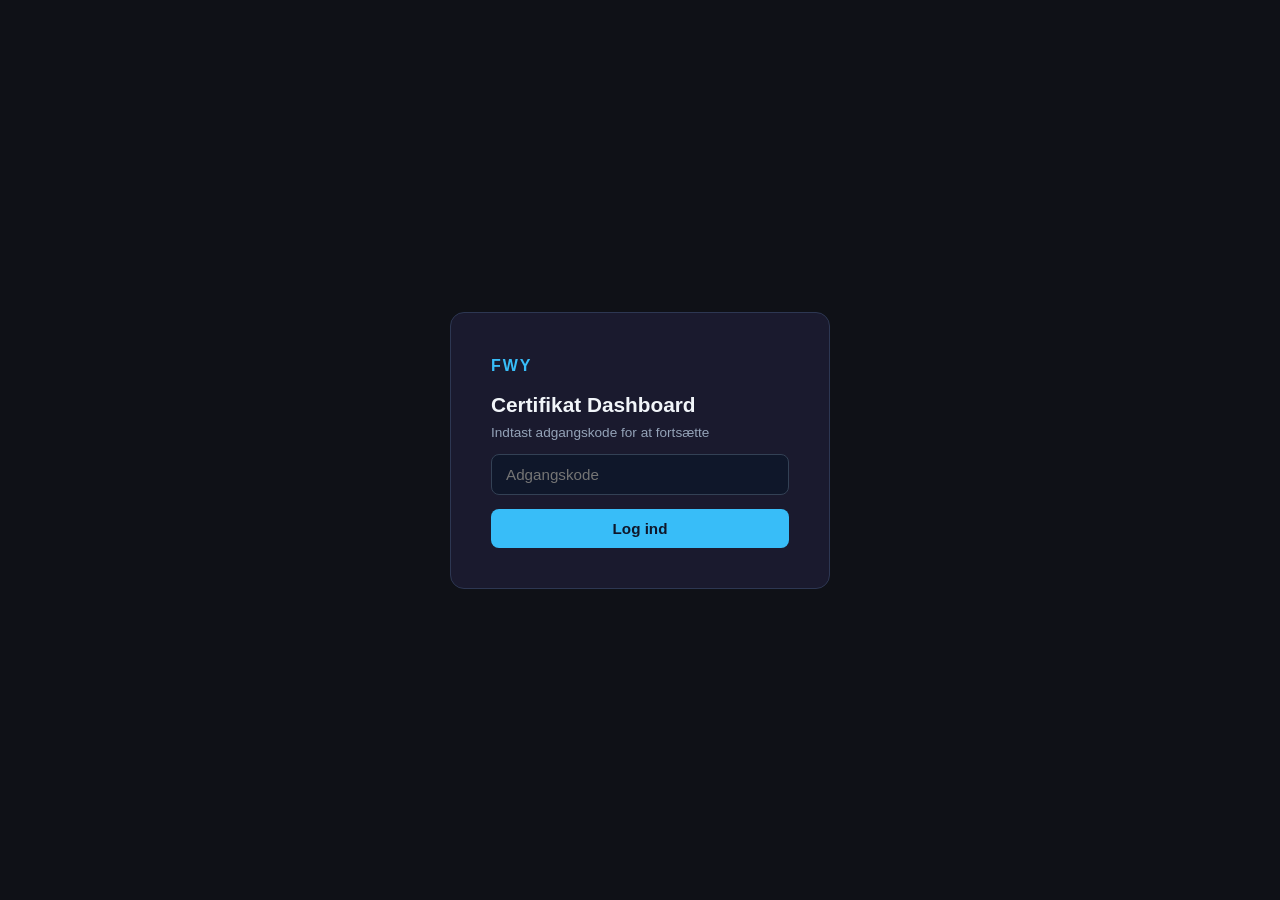
==== dashboard/index.html @ 8f35c3e1 "Merge pull request #5 from MCT-FWY/feat/msc-kopier-certnr feat: kopiér MSC-certifikatnummer ved klik" ====
<!DOCTYPE html>
<html lang="da">
<head>
  <meta charset="UTF-8">
  <meta name="viewport" content="width=device-width, initial-scale=1.0">
  <title>Food with You Certifikat Dashboard</title>
  <style>
    *, *::before, *::after { box-sizing: border-box; margin: 0; padding: 0; }

    body {
      font-family: -apple-system, BlinkMacSystemFont, "Segoe UI", Roboto, sans-serif;
      background: #f0f2f5;
      color: #1a1a2e;
    }

    /* ── Login overlay ── */
    #login-overlay {
      position: fixed; inset: 0; background: #0f1117;
      display: flex; align-items: center; justify-content: center; z-index: 999;
    }
    #login-box {
      background: #1a1a2e; border: 1px solid #2d3752; border-radius: 14px;
      padding: 44px 40px 40px; width: 100%; max-width: 380px;
      display: flex; flex-direction: column; gap: 14px;
    }
    .login-logo {
      font-size: 1rem; font-weight: 800; letter-spacing: .12em;
      color: #38bdf8; text-transform: uppercase; margin-bottom: 4px;
    }
    #login-box h2 { font-size: 1.3rem; font-weight: 700; color: #f1f5f9; }
    #login-box p.subtitle { font-size: 0.85rem; color: #94a3b8; margin-top: -6px; }
    #pw-input {
      padding: 11px 14px; border-radius: 8px; border: 1px solid #334155;
      background: #0f172a; color: #f1f5f9; font-size: 0.95rem;
      outline: none; transition: border-color .15s;
    }
    #pw-input:focus { border-color: #38bdf8; }
    #pw-btn {
      padding: 11px 0; border-radius: 8px; border: none;
      background: #38bdf8; color: #0f172a; font-size: 0.95rem;
      font-weight: 700; cursor: pointer; transition: background .15s;
    }
    #pw-btn:hover { background: #7dd3fc; }
    #pw-error {
      display: none; font-size: 0.82rem; color: #f87171;
      background: #450a0a; border: 1px solid #7f1d1d;
      padding: 8px 12px; border-radius: 7px;
    }

    /* ── App wrapper ── */
    #app { display: none; }

    /* ── Header ── */
    header {
      background: #1a1a2e; color: #fff; padding: 18px 32px;
      display: flex; align-items: center; justify-content: space-between;
      gap: 16px; flex-wrap: wrap;
    }
    header h1 { font-size: 1.25rem; font-weight: 700; letter-spacing: -.01em; }
    #last-checked { font-size: 0.82rem; opacity: .65; white-space: nowrap; }
    .header-actions { display: flex; align-items: center; gap: 10px; flex-wrap: wrap; }

    .btn-header {
      border: none; border-radius: 7px; padding: 8px 14px;
      font-size: 0.82rem; font-weight: 700; cursor: pointer;
      white-space: nowrap; transition: background .15s, opacity .15s;
    }
    .btn-add  { background: #22c55e; color: #fff; }
    .btn-add:hover { background: #16a34a; }
    .btn-run  { background: #6366f1; color: #fff; }
    .btn-run:hover { background: #4f46e5; }
    .btn-log  { background: #64748b; color: #fff; }
    .btn-log:hover { background: #475569; }
    .btn-header:disabled { opacity: .5; cursor: default; }

    /* ── Tjek log ── */
    .log-table { width: 100%; border-collapse: collapse; font-size: 0.85rem; }
    .log-table th {
      padding: 8px 12px; text-align: left; background: #f8fafc;
      font-size: 0.72rem; font-weight: 700; text-transform: uppercase;
      letter-spacing: .06em; color: #64748b; border-bottom: 2px solid #e2e8f0;
    }
    .log-table td { padding: 9px 12px; border-bottom: 1px solid #f1f5f9; }
    .log-table tr:last-child td { border-bottom: none; }
    .log-ok   { color: #15803d; font-weight: 600; }
    .log-fail { color: #b91c1c; font-weight: 600; }
    .log-run  { color: #b45309; font-weight: 600; }
    .log-dim  { color: #94a3b8; }

    /* ── Summary strip ── */
    .summary {
      background: #fff; border-bottom: 1px solid #e2e8f0;
      padding: 0 32px; display: flex; gap: 0;
    }
    .summary-item {
      display: flex; align-items: center; gap: 9px;
      padding: 14px 24px 14px 0; font-size: 0.88rem; color: #475569;
      border-right: 1px solid #e2e8f0; margin-right: 24px;
    }
    .summary-item:last-child { border-right: none; }
    .summary-count { font-size: 1.35rem; font-weight: 700; line-height: 1; }
    .c-green  { color: #16a34a; }
    .c-orange { color: #d97706; }
    .c-red    { color: #dc2626; }
    .c-gray   { color: #94a3b8; }

    /* ── Main content ── */
    main { padding: 28px 32px 48px; }

    /* ── Sections ── */
    .section { margin-bottom: 36px; }
    .section-header { display: flex; align-items: center; gap: 10px; margin-bottom: 14px; }
    .section-title {
      font-size: 0.72rem; font-weight: 800; letter-spacing: .1em;
      text-transform: uppercase; color: #64748b;
    }
    .section-badge {
      font-size: 0.72rem; background: #e2e8f0; color: #475569;
      padding: 2px 8px; border-radius: 100px; font-weight: 600;
    }

    /* ── Cards ── */
    .cards {
      display: grid;
      grid-template-columns: repeat(auto-fill, minmax(290px, 1fr));
      gap: 12px;
    }
    .card {
      background: #fff; border-radius: 10px; padding: 16px 18px;
      border-left: 4px solid #cbd5e1;
      box-shadow: 0 1px 3px rgba(0,0,0,.05);
      transition: box-shadow .15s, transform .15s;
      cursor: pointer; position: relative;
    }
    .card:hover {
      box-shadow: 0 4px 16px rgba(0,0,0,.1);
      transform: translateY(-1px);
    }
    .card:hover::after {
      content: "Åbn certifikat \2197";
      position: absolute; bottom: 10px; right: 12px;
      font-size: 0.68rem; color: #94a3b8;
      font-weight: 600; letter-spacing: .02em; pointer-events: none;
    }
    .card.gyldig         { border-left-color: #22c55e; }
    .card.udloeber_snart { border-left-color: #f59e0b; }
    .card.udloebet {
      border-left-color: #dc2626;
      border-top: 1px solid #fca5a5;
      border-right: 1px solid #fca5a5;
      border-bottom: 1px solid #fca5a5;
      background: #fff5f5;
      box-shadow: 0 0 0 1px #fca5a5, 0 2px 8px rgba(220,38,38,.12);
    }
    .card.udloebet:hover {
      box-shadow: 0 0 0 1px #ef4444, 0 6px 20px rgba(220,38,38,.2);
    }
    .card.ukendt         { border-left-color: #cbd5e1; }

    /* Delete button */
    .card-delete {
      position: absolute; top: 8px; right: 8px;
      width: 22px; height: 22px; border-radius: 50%;
      border: none; background: transparent; color: #cbd5e1;
      font-size: 1rem; line-height: 1; cursor: pointer;
      display: flex; align-items: center; justify-content: center;
      opacity: 0; transition: opacity .15s, background .15s, color .15s;
      z-index: 2;
    }
    .card:hover .card-delete { opacity: 1; }
    .card-delete:hover { background: #fee2e2; color: #dc2626; }

    .card-top {
      display: flex; justify-content: space-between;
      align-items: flex-start; gap: 8px; margin-bottom: 10px;
      padding-right: 20px;
    }
    .card-name { font-weight: 600; font-size: 0.93rem; line-height: 1.3; }

    .badge {
      flex-shrink: 0; font-size: 0.68rem; font-weight: 700;
      padding: 3px 9px; border-radius: 100px;
      letter-spacing: .02em; text-transform: uppercase; white-space: nowrap;
    }
    .badge-gyldig         { background: #dcfce7; color: #15803d; }
    .badge-udloeber_snart { background: #fef3c7; color: #b45309; }
    .badge-udloebet       { background: #fee2e2; color: #b91c1c; }
    .badge-ukendt         { background: #f1f5f9; color: #64748b; }

    .card-meta { display: flex; flex-direction: column; gap: 5px; font-size: 0.8rem; color: #64748b; }
    .card-meta-row { display: flex; align-items: center; gap: 6px; }
    .cert-id {
      font-family: ui-monospace, "Cascadia Code", Consolas, monospace;
      font-size: 0.76rem; background: #f1f5f9; color: #334155;
      padding: 1px 7px; border-radius: 4px;
    }
    .days-chip { font-size: 0.72rem; font-weight: 600; padding: 2px 7px; border-radius: 4px; }
    .days-ok     { background: #f0fdf4; color: #15803d; }
    .days-warn   { background: #fffbeb; color: #b45309; }
    .days-danger { background: #fef2f2; color: #b91c1c; }
    .days-gray   { background: #f1f5f9; color: #64748b; }

    /* ── Advarselskort ── */
    .warnings-section {
      margin: 20px 32px 0;
      background: #fffbeb; border: 1px solid #fde68a;
      border-radius: 10px; padding: 16px 20px;
    }
    .warnings-section:empty { display: none; }
    .warnings-header {
      display: flex; align-items: center; gap: 8px;
      font-size: 0.78rem; font-weight: 800; letter-spacing: .08em;
      text-transform: uppercase; color: #92400e; margin-bottom: 12px;
    }
    .warning-card {
      display: flex; align-items: flex-start; gap: 10px;
      background: #fff; border: 1px solid #fcd34d; border-left: 4px solid #f59e0b;
      border-radius: 7px; padding: 10px 14px; margin-bottom: 8px; font-size: 0.82rem;
    }
    .warning-card:last-child { margin-bottom: 0; }
    .warning-icon { font-size: 1rem; flex-shrink: 0; line-height: 1.4; }
    .warning-body { flex: 1; line-height: 1.5; }
    .warning-type {
      font-size: 0.68rem; font-weight: 700; letter-spacing: .06em;
      text-transform: uppercase; color: #b45309;
      background: #fef3c7; padding: 1px 7px; border-radius: 100px;
      margin-right: 7px;
    }
    .warning-cert { font-family: ui-monospace, Consolas, monospace; font-size: 0.76rem; color: #334155; }
    .c-amber { color: #d97706; }

    .card-info-icon {
      display: inline-flex; align-items: center; justify-content: center;
      width: 15px; height: 15px; border-radius: 50%;
      background: #e0f2fe; color: #0369a1;
      font-size: 0.6rem; font-weight: 800; font-style: normal;
      cursor: default; flex-shrink: 0; margin-left: 4px;
      position: relative;
    }
    .card-info-icon::after {
      content: attr(data-tip);
      position: absolute; bottom: calc(100% + 6px); left: 50%;
      transform: translateX(-50%);
      background: #1e293b; color: #f1f5f9;
      font-size: 0.7rem; font-weight: 400;
      padding: 5px 9px; border-radius: 6px;
      white-space: nowrap; pointer-events: none;
      opacity: 0; transition: opacity .15s;
      z-index: 10;
    }
    .card-info-icon:hover::after { opacity: 1; }

    .card-error {
      margin-top: 9px; font-size: 0.74rem; color: #b91c1c;
      background: #fff5f5; border: 1px solid #fecaca;
      padding: 6px 9px; border-radius: 5px; line-height: 1.4;
    }

    /* ── Besked nederst (fx "certifikatnummer kopieret") ── */
    #toast {
      position: fixed; left: 50%; bottom: 24px; transform: translateX(-50%) translateY(20px);
      background: #1e293b; color: #f1f5f9; font-size: 0.85rem;
      padding: 10px 18px; border-radius: 8px; box-shadow: 0 6px 20px rgba(0,0,0,.2);
      opacity: 0; pointer-events: none; transition: opacity .2s, transform .2s;
      z-index: 1000; max-width: calc(100% - 32px);
    }
    #toast.show { opacity: 1; transform: translateX(-50%) translateY(0); }

    /* ── Empty state ── */
    #no-data { text-align: center; padding: 80px 20px; color: #94a3b8; }
    #no-data h2 { font-size: 1.05rem; margin-bottom: 12px; color: #64748b; }
    #no-data code {
      font-size: 0.85rem; background: #f1f5f9;
      padding: 5px 12px; border-radius: 5px; display: inline-block; margin-top: 6px;
    }
    #no-data p { font-size: 0.88rem; margin-top: 8px; }

    /* ── Add supplier modal ── */
    .modal-overlay {
      position: fixed; inset: 0; background: rgba(0,0,0,.45);
      display: flex; align-items: center; justify-content: center;
      z-index: 200; backdrop-filter: blur(3px);
    }
    .modal {
      background: #fff; border-radius: 14px; padding: 32px 32px 28px;
      width: 100%; max-width: 480px;
      box-shadow: 0 24px 64px rgba(0,0,0,.2);
      max-height: 90vh; overflow-y: auto;
    }
    .modal h2 { font-size: 1.1rem; font-weight: 700; margin-bottom: 22px; }

    .form-group { margin-bottom: 14px; }
    .form-group label {
      display: block; font-size: 0.78rem; font-weight: 600;
      color: #475569; margin-bottom: 5px;
    }
    .field-note { font-weight: 400; color: #94a3b8; }
    .form-group input, .form-group select {
      width: 100%; padding: 9px 12px; border: 1px solid #cbd5e1;
      border-radius: 7px; font-size: 0.9rem; outline: none;
      font-family: inherit; transition: border-color .15s;
      background: #fff; color: #1a1a2e;
    }
    .form-group input:focus, .form-group select:focus { border-color: #38bdf8; }
    .field-hint { font-size: 0.72rem; color: #94a3b8; margin-top: 5px; line-height: 1.4; }

    .form-row { display: flex; gap: 12px; }
    .form-row .form-group { flex: 1; }

    .form-divider { border: none; border-top: 1px solid #e2e8f0; margin: 18px 0; }

    .token-ok {
      display: flex; align-items: center; gap: 10px;
      font-size: 0.82rem; color: #15803d; font-weight: 600;
      background: #f0fdf4; border: 1px solid #bbf7d0;
      border-radius: 7px; padding: 8px 12px; margin-bottom: 14px;
    }
    .token-ok button {
      margin-left: auto; font-size: 0.75rem; color: #64748b;
      background: none; border: none; cursor: pointer; text-decoration: underline;
    }

    .modal-status {
      border-radius: 7px; padding: 9px 12px;
      font-size: 0.82rem; line-height: 1.4; margin-top: 14px;
    }
    .modal-status.ok  { background: #f0fdf4; color: #15803d; border: 1px solid #bbf7d0; }
    .modal-status.err { background: #fff5f5; color: #b91c1c; border: 1px solid #fecaca; }

    .modal-actions { display: flex; gap: 10px; margin-top: 20px; }
    .btn-modal-cancel {
      flex: 1; padding: 10px; border: 1px solid #cbd5e1; border-radius: 7px;
      background: #fff; cursor: pointer; font-size: 0.9rem; font-family: inherit;
    }
    .btn-modal-cancel:hover { background: #f8fafc; }
    .btn-modal-save {
      flex: 2; padding: 10px; border: none; border-radius: 7px;
      background: #1a1a2e; color: #fff; cursor: pointer;
      font-size: 0.9rem; font-weight: 700; font-family: inherit;
      transition: background .15s, opacity .15s;
    }
    .btn-modal-save:hover { background: #2d3752; }
    .btn-modal-save:disabled { opacity: .5; cursor: default; }

    /* ── Responsive ── */
    @media (max-width: 640px) {
      header, main { padding-left: 16px; padding-right: 16px; }
      .summary { padding-left: 16px; flex-wrap: wrap; }
      .summary-item { padding-right: 16px; margin-right: 16px; }
      #login-box { padding: 32px 24px 28px; }
      .modal { padding: 24px 20px 20px; }
      .form-row { flex-direction: column; gap: 0; }
    }
  </style>
</head>
<body>

<!-- ── Login overlay ── -->
<div id="login-overlay">
  <div id="login-box">
    <div class="login-logo">FWY</div>
    <h2>Certifikat Dashboard</h2>
    <p class="subtitle">Indtast adgangskode for at fortsætte</p>
    <input type="password" id="pw-input" placeholder="Adgangskode" autocomplete="current-password">
    <button id="pw-btn">Log ind</button>
    <p id="pw-error">Forkert adgangskode – prøv igen</p>
  </div>
</div>

<!-- ── Tilføj leverandør modal ── -->
<div id="add-modal" class="modal-overlay" style="display:none">
  <div class="modal">
    <h2>Tilføj leverandør</h2>

    <div class="form-group">
      <label>Leverandørnavn</label>
      <input type="text" id="f-name" placeholder="f.eks. Ny Leverandør A/S" autocomplete="off">
    </div>

    <div class="form-row">
      <div class="form-group">
        <label>Certifikattype</label>
        <select id="f-type">
          <option value="msc">MSC</option>
          <option value="asc">ASC</option>
          <option value="eco">ØKO</option>
        </select>
      </div>
      <div class="form-group" style="flex:2">
        <label>Certifikatnummer</label>
        <input type="text" id="f-certid" placeholder="MSC-C-XXXXX" autocomplete="off">
      </div>
    </div>

    <div id="eco-fields" style="display:none">
      <div class="form-row">
        <div class="form-group">
          <label>Land <span class="field-note">ISO-kode</span></label>
          <input type="text" id="f-country" placeholder="DK" maxlength="4" autocomplete="off">
        </div>
        <div class="form-group" style="flex:3">
          <label>Søgeterm i TRACES <span class="field-note">auto-udfyldes</span></label>
          <input type="text" id="f-search" placeholder="Firmanavn som det fremgår i TRACES" autocomplete="off">
        </div>
      </div>
    </div>

    <hr class="form-divider">

    <div id="gh-token-ok" class="token-ok" style="display:none">
      <span>&#10003;&nbsp;GitHub-token gemt</span>
      <button type="button" id="gh-token-change">Skift token</button>
    </div>
    <div id="gh-token-input-wrap" class="form-group">
      <label>GitHub-token <span class="field-note">kræves for at gemme</span></label>
      <input type="password" id="f-token" placeholder="github_pat_..." autocomplete="off">
      <p class="field-hint">
        Fine-grained PAT med <strong>Contents: Read &amp; write</strong> adgang til
        <em>certifikat-tjek</em>-repoet. Gemmes i sessionStorage.
      </p>
    </div>

    <div id="modal-status" class="modal-status" style="display:none"></div>

    <div class="modal-actions">
      <button type="button" class="btn-modal-cancel" id="modal-cancel">Annuller</button>
      <button type="button" class="btn-modal-save"   id="modal-save">Gem leverandør</button>
    </div>
  </div>
</div>

<!-- ── Tjek log modal ── -->
<div id="log-modal" class="modal-overlay" style="display:none">
  <div class="modal" style="max-width:580px">
    <h2>Tjek log</h2>
    <div id="log-content" style="margin-top:16px">Indlæser&hellip;</div>
    <div class="modal-actions">
      <button type="button" class="btn-modal-cancel" id="log-close">Luk</button>
    </div>
  </div>
</div>

<!-- ── Dashboard ── -->
<div id="app">

  <header>
    <h1>Food with You Certifikat Dashboard</h1>
    <div class="header-actions">
      <span id="last-checked">Indlæser&hellip;</span>
      <button class="btn-header btn-log" id="log-btn">&#128203; Tjek log</button>
      <button class="btn-header btn-run" id="run-btn">&#9654; Tjek alle nu</button>
      <button class="btn-header btn-add" id="add-btn">&#x2795; Tilf&oslash;j leverand&oslash;r</button>
    </div>
  </header>

  <div class="summary" id="summary" style="display:none">
    <div class="summary-item">
      <span class="summary-count c-green"  id="s-gyldig">0</span><span>Gyldige</span>
    </div>
    <div class="summary-item">
      <span class="summary-count c-orange" id="s-snart">0</span><span>Udl&oslash;ber snart</span>
    </div>
    <div class="summary-item">
      <span class="summary-count c-red"    id="s-udloebet">0</span><span>Udl&oslash;bet</span>
    </div>
    <div class="summary-item">
      <span class="summary-count c-gray"   id="s-ukendt">0</span><span>Ukendt</span>
    </div>
    <div class="summary-item" id="s-warnings-item" style="display:none">
      <span class="summary-count c-amber"  id="s-advarsler">0</span><span>Advarsler</span>
    </div>
  </div>

  <div class="warnings-section" id="warnings-section"></div>
  <div id="toast" role="status" aria-live="polite"></div>

  <main id="main">
    <div id="no-data">
      <h2>Ingen data endnu</h2>
      <p>K&oslash;r certifikat-scriptet for at hente status:</p>
      <code>python check_certificates.py</code>
      <p style="margin-top:16px">Åbn derefter dashboardet via:</p>
      <code>python serve.py</code>
    </div>
  </main>

</div>

<script>
/* ═══════════════════════════════════════════
   LOGIN
═══════════════════════════════════════════ */
const _PW = "FWY-Certifikat/dash#26";

function tryLogin() {
  if (document.getElementById("pw-input").value === _PW) {
    sessionStorage.setItem("cert_auth", "1");
    showApp();
  } else {
    document.getElementById("pw-error").style.display = "block";
    document.getElementById("pw-input").value = "";
    document.getElementById("pw-input").focus();
  }
}
function showApp() {
  document.getElementById("login-overlay").style.display = "none";
  document.getElementById("app").style.display = "block";
  load();
}
document.getElementById("pw-btn").addEventListener("click", tryLogin);
document.getElementById("pw-input").addEventListener("keydown", e => {
  if (e.key === "Enter") tryLogin();
  document.getElementById("pw-error").style.display = "none";
});
if (sessionStorage.getItem("cert_auth") === "1") showApp();

/* ═══════════════════════════════════════════
   GITHUB API HELPERS
═══════════════════════════════════════════ */
const GH_OWNER  = "MCT-FWY";
const GH_REPO   = "certifikat-tjek";
const GH_BRANCH = "main";
const GH_API    = `https://api.github.com/repos/${GH_OWNER}/${GH_REPO}/contents/suppliers.json`;


function ghHeaders(token) {
  return {
    "Authorization": `Bearer ${token}`,
    "Accept": "application/vnd.github.v3+json",
    "Content-Type": "application/json",
  };
}

function toB64(str) {
  const bytes = new TextEncoder().encode(str);
  let bin = "";
  bytes.forEach(b => bin += String.fromCharCode(b));
  return btoa(bin);
}
function fromB64(b64) {
  const bin = atob(b64.replace(/\n/g, ""));
  const bytes = new Uint8Array(bin.length);
  for (let i = 0; i < bin.length; i++) bytes[i] = bin.charCodeAt(i);
  return new TextDecoder().decode(bytes);
}

async function ghGetSuppliers(token) {
  const r = await fetch(GH_API, { headers: ghHeaders(token) });
  if (r.status === 401) throw new Error("Ugyldigt GitHub-token – tjek rettigheder.");
  if (!r.ok) throw new Error(`GitHub API fejl: ${r.status}`);
  const data = await r.json();
  return { suppliers: JSON.parse(fromB64(data.content)), sha: data.sha };
}

async function ghPutSuppliers(token, suppliers, sha, message) {
  const r = await fetch(GH_API, {
    method: "PUT",
    headers: ghHeaders(token),
    body: JSON.stringify({
      message,
      content: toB64(JSON.stringify(suppliers, null, 2)),
      sha,
      branch: GH_BRANCH,
    }),
  });
  if (r.status === 401) throw new Error("Ugyldigt GitHub-token – tjek rettigheder.");
  if (!r.ok) throw new Error(`Kunne ikke gemme: ${r.status}`);
}

/* ═══════════════════════════════════════════
   DASHBOARD RENDERING
═══════════════════════════════════════════ */
const TYPE_LABEL = { eco: "Øko", msc: "MSC", asc: "ASC" };
const STATUS_LABEL = {
  gyldig: "Gyldig", udloeber_snart: "Udløber snart",
  udloebet: "Udløbet", ukendt: "Ukendt",
};
let allResults = [];

function certUrl(r) {
  if (r.type === "msc")
    return `https://cert.msc.org/supplierdirectory/Default.aspx?certno=${encodeURIComponent(r.certificate_id)}`;
  if (r.type === "asc")
    return `https://asc-aqua.org/find-a-supplier/${encodeURIComponent(r.certificate_id)}/`;
  // eco – TRACES NT søgning på certifikatreference (eller certifikat-ID som fallback)
  const ref = r.traces_reference || r.certificate_id;
  return `https://webgate.ec.europa.eu/tracesnt/directory/publication/organic-operator/index#!?query=${encodeURIComponent(ref)}&sort=-issuedOn&states=ISSUED`;
}

function safeClass(s) {
  return (s || "ukendt")
    .replace(/ø/g, "oe").replace(/Ø/g, "OE")
    .replace(/æ/g, "ae").replace(/Æ/g, "AE")
    .replace(/å/g, "aa").replace(/Å/g, "AA")
    .replace(/\s/g, "_");
}

function formatDate(iso) {
  if (!iso) return null;
  try { return new Date(iso).toLocaleDateString("da-DK", { day:"2-digit", month:"short", year:"numeric" }); }
  catch { return iso; }
}

function daysChip(r) {
  const d = r.days_until_expiry;
  if (d === null || d === undefined) return "";
  if (d < 0)   return `<span class="days-chip days-danger">Udløbet for ${Math.abs(d)} dage siden</span>`;
  if (d === 0) return `<span class="days-chip days-danger">Udløber i dag!</span>`;
  if (d <= 30) return `<span class="days-chip days-warn">Udløber om ${d} dage</span>`;
  return `<span class="days-chip days-ok">Udløber om ${d} dage</span>`;
}

function buildCard(r) {
  const sc         = safeClass(r.status);
  const badgeLabel = STATUS_LABEL[sc] || r.status;
  const dateStr    = formatDate(r.valid_until);
  const errorHtml  = r.error ? `<div class="card-error">&#9888; ${r.error}</div>` : "";
  const dbName     = r.traces_operator || r.asc_cert_holder || r.msc_cert_holder;
  const chipHtml   = daysChip(r);

  const operatorRow = dbName && dbName !== r.name
    ? `<div class="card-meta-row" style="color:#64748b;font-size:0.78rem">
         <span style="font-weight:600;color:#94a3b8;text-transform:uppercase;letter-spacing:.04em;font-size:0.68rem">Certifikatholder&nbsp;</span>${dbName}
       </div>` : "";

  const refRow = r.traces_reference
    ? `<div class="card-meta-row"><span class="cert-id" style="font-size:0.7rem">${r.traces_reference}</span></div>`
    : "";

  const notCheckedRow = r._new
    ? `<div class="card-meta-row" style="font-size:0.74rem;color:#94a3b8;font-style:italic">Tjekkes ved næste daglige kørsel</div>`
    : "";

  const staleRow = r.stale_since
    ? `<div class="card-meta-row" style="font-size:0.74rem;color:#b45309;font-style:italic">Udløbsdato fra tidligere tjek (${formatDate(r.stale_since)})</div>`
    : "";

  return `
    <div class="card ${sc}"
         ${r.type === "msc" ? `title="Åbner MSC's søgeside – certifikatnummeret kopieres, så du kan indsætte det (Ctrl+V)"` : ""}
         data-url="${certUrl(r)}"
         data-name="${r.name.replace(/"/g,"&quot;")}"
         data-type="${r.type}"
         data-cert="${r.certificate_id}">
      <button class="card-delete" title="Fjern leverandør">&#215;</button>
      <div class="card-top">
        <div class="card-name">${r.name}</div>
        <span class="badge badge-${sc}">${badgeLabel}</span>
      </div>
      <div class="card-meta">
        <div class="card-meta-row">
          <span style="font-weight:600;color:#334155">${TYPE_LABEL[r.type] || r.type.toUpperCase()}</span>
          <span class="cert-id">${r.certificate_id}</span>
        </div>
        ${operatorRow}${refRow}
        ${dateStr ? `<div class="card-meta-row">Udløber: <strong>${dateStr}</strong></div>` : ""}
        ${chipHtml ? `<div class="card-meta-row">${chipHtml}</div>` : ""}
        ${staleRow}${notCheckedRow}
      </div>
      ${errorHtml}
    </div>`;
}

function buildSection(title, results) {
  if (!results.length) return "";
  return `
    <div class="section">
      <div class="section-header">
        <span class="section-title">${title}</span>
        <span class="section-badge">${results.length}</span>
      </div>
      <div class="cards">${results.map(buildCard).join("")}</div>
    </div>`;
}

function renderWarnings(warnings) {
  const el = document.getElementById("warnings-section");
  if (!warnings.length) { el.innerHTML = ""; return; }

  const TYPE_LABEL_W = { duplicate: "Duplikat", format: "Format", data: "Datakilde" };
  const cards = warnings.map(w => {
    const icon  = w.warning_type === "duplicate" ? "⚠️" : "🔴";
    const label = TYPE_LABEL_W[w.warning_type] || w.warning_type;
    const cert  = w.certificate_id
      ? `<span class="warning-cert">${w.certificate_id}</span> &mdash; ` : "";
    return `<div class="warning-card">
      <span class="warning-icon">${icon}</span>
      <div class="warning-body">
        <span class="warning-type">${label}</span>${cert}${w.message}
      </div>
    </div>`;
  }).join("");

  const onlySuppliers = warnings.every(w => w.warning_type !== "data");
  el.innerHTML = `
    <div class="warnings-header">&#9888;&#65039; Advarsler${onlySuppliers ? " i suppliers.json" : ""} (${warnings.length})</div>
    ${cards}`;
}

function renderDashboard() {
  const priority = { udloebet: 0, udloeber_snart: 1, gyldig: 2, ukendt: 3 };
  const sorted = [...allResults].sort((a, b) =>
    (priority[safeClass(a.status)] ?? 9) - (priority[safeClass(b.status)] ?? 9)
  );
  const groups = { eco: [], msc: [], asc: [] };
  for (const r of sorted) (groups[r.type] ??= []).push(r);

  document.getElementById("main").innerHTML =
    buildSection("Øko-certifikater", groups.eco)
    + buildSection("MSC-certifikater", groups.msc)
    + buildSection("ASC-certifikater", groups.asc);

  attachCardClicks();
}

let toastTimer;
function showToast(msg) {
  const el = document.getElementById("toast");
  el.textContent = msg;
  el.classList.add("show");
  clearTimeout(toastTimer);
  toastTimer = setTimeout(() => el.classList.remove("show"), 4000);
}

// MSC kan ikke deep-linkes (cert.msc.org kræver en session), så vi kopierer
// certifikatnummeret til udklipsholderen, inden søgesiden åbnes.
function copyText(text) {
  if (navigator.clipboard && window.isSecureContext)
    return navigator.clipboard.writeText(text);
  const ta = document.createElement("textarea");
  ta.value = text; ta.style.position = "fixed"; ta.style.opacity = "0";
  document.body.appendChild(ta); ta.select();
  const ok = document.execCommand("copy");
  ta.remove();
  return ok ? Promise.resolve() : Promise.reject(new Error("copy failed"));
}

function attachCardClicks() {
  document.querySelectorAll(".card[data-url]").forEach(card => {
    card.addEventListener("click", e => {
      if (e.target.closest(".card-delete")) return;
      if (card.dataset.type === "msc") {
        const certId = card.dataset.cert;
        copyText(certId).then(
          () => showToast(`${certId} kopieret – indsæt i MSC's søgefelt (Ctrl+V)`),
          () => showToast(`Søg efter ${certId} på MSC's side`)
        );
      }
      window.open(card.dataset.url, "_blank", "noopener,noreferrer");
    });
  });
  document.querySelectorAll(".card-delete").forEach(btn => {
    btn.addEventListener("click", e => {
      e.stopPropagation();
      const card = btn.closest(".card");
      confirmDelete(card.dataset.name, card.dataset.type, card.dataset.cert);
    });
  });
}

async function load() {
  const urls = [
    "../results/latest.json",
    "https://raw.githubusercontent.com/MCT-FWY/certifikat-tjek/main/results/latest.json",
  ];
  try {
    let data = null;
    for (const url of urls) {
      try {
        const resp = await fetch(url + "?_=" + Date.now());
        if (resp.ok) { data = await resp.json(); break; }
      } catch { /* prøv næste URL */ }
    }
    if (!data) throw new Error("Ingen URL virkede");


    document.getElementById("last-checked").textContent =
      "Sidst tjekket: " + new Date(data.checked_at).toLocaleString("da-DK");

    const s = data.summary || {};
    document.getElementById("summary").style.display = "flex";
    document.getElementById("s-gyldig").textContent   = s.gyldig         || 0;
    document.getElementById("s-snart").textContent    = s.udloeber_snart || 0;
    document.getElementById("s-udloebet").textContent = s.udloebet       || 0;
    document.getElementById("s-ukendt").textContent   = s.ukendt         || 0;

    const warnings = data.warnings || [];
    const wItem = document.getElementById("s-warnings-item");
    if (warnings.length) {
      document.getElementById("s-advarsler").textContent = warnings.length;
      wItem.style.display = "";
    } else {
      wItem.style.display = "none";
    }
    renderWarnings(warnings);

    allResults = data.results || [];
    renderDashboard();
  } catch (err) {
    document.getElementById("no-data").innerHTML =
      `<h2>Ingen data endnu</h2>
       <p style="color:#dc2626;font-size:0.85rem;margin-top:12px">Fejl: ${err.message}</p>
       <p style="font-size:0.82rem;margin-top:8px;color:#64748b">Åbn browserens konsol (F12) for detaljer.</p>`;
    console.error("load() fejl:", err);
  }
}

setInterval(load, 60 * 60 * 1000);

/* ═══════════════════════════════════════════
   ADD SUPPLIER MODAL
═══════════════════════════════════════════ */
function openAddModal() {
  document.getElementById("f-name").value    = "";
  document.getElementById("f-type").value    = "msc";
  document.getElementById("f-certid").value  = "";
  document.getElementById("f-country").value = "";
  document.getElementById("f-search").value  = "";
  updateEcoFields();
  syncTokenDisplay();
  setModalStatus(null);
  document.getElementById("modal-save").disabled = false;
  document.getElementById("modal-save").textContent = "Gem leverandør";
  document.getElementById("add-modal").style.display = "flex";
  setTimeout(() => document.getElementById("f-name").focus(), 50);
}

function closeAddModal() {
  document.getElementById("add-modal").style.display = "none";
}

function updateEcoFields() {
  const isEco = document.getElementById("f-type").value === "eco";
  document.getElementById("eco-fields").style.display = isEco ? "" : "none";
  const certInput = document.getElementById("f-certid");
  certInput.placeholder = isEco ? "IE-ORG-03 / DE-ÖKO-039" : (document.getElementById("f-type").value === "msc" ? "MSC-C-XXXXX" : "ASC-C-XXXXX");
}

function syncTokenDisplay() {
  const token = sessionStorage.getItem("gh_token") || "";
  document.getElementById("gh-token-ok").style.display           = token ? "flex" : "none";
  document.getElementById("gh-token-input-wrap").style.display   = token ? "none" : "";
  if (!token) document.getElementById("f-token").value = "";
}

function setModalStatus(msg, isError) {
  const el = document.getElementById("modal-status");
  if (!msg) { el.style.display = "none"; return; }
  el.style.display = "";
  el.className = "modal-status " + (isError ? "err" : "ok");
  el.textContent = msg;
}

document.getElementById("add-btn").addEventListener("click", openAddModal);
document.getElementById("modal-cancel").addEventListener("click", closeAddModal);
document.getElementById("add-modal").addEventListener("click", e => {
  if (e.target === document.getElementById("add-modal")) closeAddModal();
});
document.getElementById("f-type").addEventListener("change", updateEcoFields);
document.getElementById("gh-token-change").addEventListener("click", () => {
  sessionStorage.removeItem("gh_token");
  syncTokenDisplay();
});

document.getElementById("modal-save").addEventListener("click", async () => {
  const name   = document.getElementById("f-name").value.trim();
  const type   = document.getElementById("f-type").value;
  const certId = document.getElementById("f-certid").value.trim();
  const country = document.getElementById("f-country").value.trim().toUpperCase();
  const search = document.getElementById("f-search").value.trim() || name;

  if (!name)   { setModalStatus("Indtast leverandørnavn.", true); return; }
  if (!certId) { setModalStatus("Indtast certifikatnummer.", true); return; }
  if (type === "asc" && !certId.toUpperCase().startsWith("ASC-")) {
    setModalStatus("ASC-certifikatnummer skal starte med ASC- (f.eks. ASC-C-00438).", true); return;
  }
  if (type === "msc" && !certId.toUpperCase().startsWith("MSC-")) {
    setModalStatus("MSC-certifikatnummer skal starte med MSC- (f.eks. MSC-C-52525).", true); return;
  }
  if (type === "eco" && !country) { setModalStatus("Indtast landekode for ØKO-certifikat.", true); return; }

  let token = sessionStorage.getItem("gh_token") || document.getElementById("f-token").value.trim();
  if (!token) { setModalStatus("Indtast et GitHub-token for at gemme.", true); return; }

  const btn = document.getElementById("modal-save");
  btn.disabled = true;
  btn.textContent = "Gemmer…";
  setModalStatus(null);

  try {
    const { suppliers, sha } = await ghGetSuppliers(token);

    if (type === "eco") {
      suppliers.eco.push({ name, certificate_id: certId, country, search_query: search });
    } else {
      const list = suppliers[type];
      const existing = list.find(s => s.name === name);
      if (existing) {
        if (!existing.certificate_ids.includes(certId)) existing.certificate_ids.push(certId);
      } else {
        list.push({ name, certificate_ids: [certId] });
      }
    }

    await ghPutSuppliers(token, suppliers, sha,
      `feat: tilføj leverandør ${name} (${certId})`);

    sessionStorage.setItem("gh_token", token);

    // Tilføj til dashboard med det samme
    allResults.push({ name, type, certificate_id: certId, status: "ukendt",
      valid_until: null, days_until_expiry: null, checked_at: null, error: null, _new: true });
    renderDashboard();
    document.getElementById("summary").style.display = "flex";

    setModalStatus(`${name} (${certId}) er tilføjet og vil blive tjekket ved næste kørsel.`);
    btn.textContent = "Gemt ✓";
    setTimeout(closeAddModal, 1800);

  } catch (err) {
    setModalStatus(err.message, true);
    btn.disabled = false;
    btn.textContent = "Gem leverandør";
  }
});

/* ═══════════════════════════════════════════
   DELETE SUPPLIER
═══════════════════════════════════════════ */
async function confirmDelete(name, type, certId) {
  const typeLabel = TYPE_LABEL[type] || type.toUpperCase();
  if (!window.confirm(`Fjern ${name} – ${certId} (${typeLabel}) fra suppliers.json?\n\nLeverandøren slettes ved næste commit og tjekkes ikke længere.`))
    return;

  let token = sessionStorage.getItem("gh_token");
  if (!token) {
    token = window.prompt("Indtast GitHub-token for at slette:");
    if (!token) return;
  }

  try {
    const { suppliers, sha } = await ghGetSuppliers(token);

    if (type === "eco") {
      suppliers.eco = suppliers.eco.filter(s => s.certificate_id !== certId);
    } else {
      const list = suppliers[type];
      const idx = list.findIndex(s => s.name === name);
      if (idx !== -1) {
        list[idx].certificate_ids = list[idx].certificate_ids.filter(id => id !== certId);
        if (list[idx].certificate_ids.length === 0) list.splice(idx, 1);
      }
    }

    await ghPutSuppliers(token, suppliers, sha,
      `feat: fjern leverandør ${name} (${certId})`);

    sessionStorage.setItem("gh_token", token);

    allResults = allResults.filter(r => !(r.name === name && r.certificate_id === certId));
    renderDashboard();

  } catch (err) {
    alert("Fejl: " + err.message);
  }
}

/* ═══════════════════════════════════════════
   TJEK LOG
═══════════════════════════════════════════ */
const GH_RUNS_API = `https://api.github.com/repos/${GH_OWNER}/${GH_REPO}/actions/workflows/daily-check.yml/runs?per_page=20`;

document.getElementById("log-btn").addEventListener("click", async () => {
  document.getElementById("log-modal").style.display = "flex";
  const content = document.getElementById("log-content");
  content.innerHTML = "Indlæser&hellip;";

  try {
    const resp = await fetch(GH_RUNS_API, {
      headers: { "Accept": "application/vnd.github.v3+json" }
    });
    if (!resp.ok) throw new Error(`GitHub API svarede ${resp.status}`);
    const runs = (await resp.json()).workflow_runs || [];

    if (!runs.length) {
      content.innerHTML = "<p style='color:#64748b'>Ingen kørsler fundet.</p>";
      return;
    }

    const rows = runs.map(r => {
      const dt   = new Date(r.run_started_at).toLocaleString("da-DK");
      const conc = r.conclusion;
      const stat = r.status;
      const statusHtml =
        conc === "success"  ? `<span class="log-ok">&#10003; Gennemført</span>` :
        conc === "failure"  ? `<span class="log-fail">&#10007; Fejlet</span>`   :
        stat === "in_progress" ? `<span class="log-run">&#8635; Kører&hellip;</span>` :
        `<span class="log-dim">${conc || stat}</span>`;
      const trigger =
        r.event === "schedule"          ? "Automatisk" :
        r.event === "workflow_dispatch" ? "Manuel"     : r.event;
      return `<tr>
        <td>${dt}</td>
        <td>${statusHtml}</td>
        <td class="log-dim">${trigger}</td>
      </tr>`;
    }).join("");

    content.innerHTML = `
      <table class="log-table">
        <thead><tr>
          <th>Tidspunkt</th><th>Status</th><th>Udl&oslash;st af</th>
        </tr></thead>
        <tbody>${rows}</tbody>
      </table>`;
  } catch (err) {
    content.innerHTML = `<p style="color:#dc2626;font-size:0.85rem">Kunne ikke hente log: ${err.message}</p>`;
  }
});

document.getElementById("log-close").addEventListener("click", () => {
  document.getElementById("log-modal").style.display = "none";
});
document.getElementById("log-modal").addEventListener("click", e => {
  if (e.target === document.getElementById("log-modal"))
    document.getElementById("log-modal").style.display = "none";
});

/* ═══════════════════════════════════════════
   MANUEL CERTIFIKAT-TJEK
═══════════════════════════════════════════ */
document.getElementById("run-btn").addEventListener("click", async () => {
  let token = sessionStorage.getItem("gh_token");
  if (!token) {
    token = window.prompt("Indtast GitHub-token (PAT med Actions: write) for at starte tjek:");
    if (!token) return;
  }

  const btn = document.getElementById("run-btn");
  btn.disabled = true;
  btn.textContent = "Starter…";

  try {
    const r = await fetch(
      `https://api.github.com/repos/${GH_OWNER}/${GH_REPO}/actions/workflows/daily-check.yml/dispatches`,
      {
        method: "POST",
        headers: ghHeaders(token),
        body: JSON.stringify({ ref: GH_BRANCH }),
      }
    );

    if (r.status === 401) throw new Error("Ugyldigt token – tjek at det har Actions: write rettighed.");
    if (r.status === 404) throw new Error("Workflow ikke fundet – er filen committet til main?");
    if (!r.ok) throw new Error(`GitHub API fejl: ${r.status}`);

    sessionStorage.setItem("gh_token", token);
    btn.style.background = "#d97706";

    let secs = 150;
    btn.textContent = `Kører… ca. 2-3 min (${secs}s)`;
    const countdown = setInterval(() => {
      secs--;
      btn.textContent = `Kører… ca. 2-3 min (${secs}s)`;
      if (secs <= 0) {
        clearInterval(countdown);
        location.reload();
      }
    }, 1000);

  } catch (err) {
    alert("Fejl: " + err.message);
    btn.disabled = false;
    btn.textContent = "▶ Tjek alle nu";
  }
});
</script>
</body>
</html>
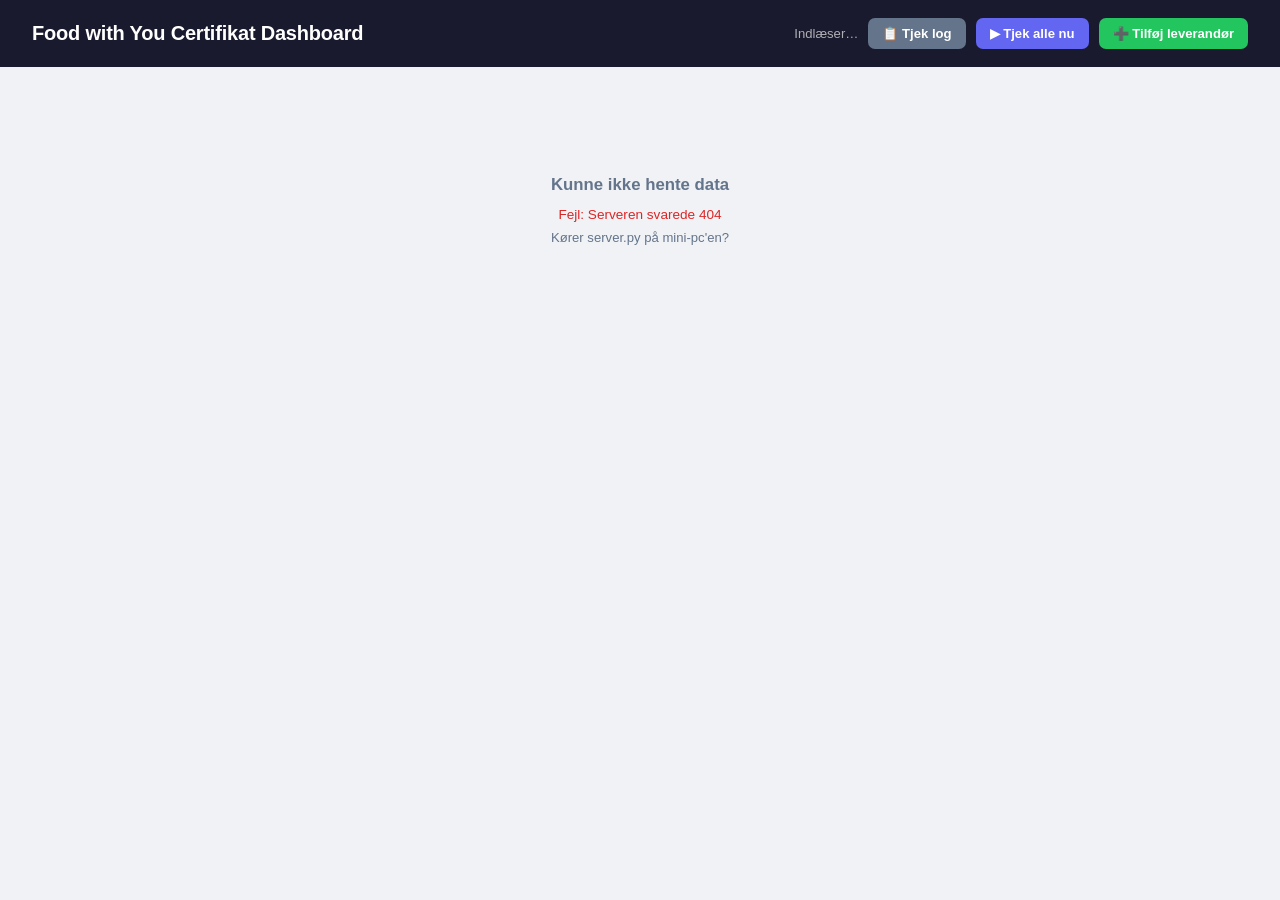
==== commit c5bc4a94: "feat: kør certifikat-tjek på kontorets mini-pc uden GitHub server.py (kun standardbiblioteket, port " ====
--- a/dashboard/index.html
+++ b/dashboard/index.html
@@ -13,43 +13,6 @@
       color: #1a1a2e;
     }
 
-    /* ── Login overlay ── */
-    #login-overlay {
-      position: fixed; inset: 0; background: #0f1117;
-      display: flex; align-items: center; justify-content: center; z-index: 999;
-    }
-    #login-box {
-      background: #1a1a2e; border: 1px solid #2d3752; border-radius: 14px;
-      padding: 44px 40px 40px; width: 100%; max-width: 380px;
-      display: flex; flex-direction: column; gap: 14px;
-    }
-    .login-logo {
-      font-size: 1rem; font-weight: 800; letter-spacing: .12em;
-      color: #38bdf8; text-transform: uppercase; margin-bottom: 4px;
-    }
-    #login-box h2 { font-size: 1.3rem; font-weight: 700; color: #f1f5f9; }
-    #login-box p.subtitle { font-size: 0.85rem; color: #94a3b8; margin-top: -6px; }
-    #pw-input {
-      padding: 11px 14px; border-radius: 8px; border: 1px solid #334155;
-      background: #0f172a; color: #f1f5f9; font-size: 0.95rem;
-      outline: none; transition: border-color .15s;
-    }
-    #pw-input:focus { border-color: #38bdf8; }
-    #pw-btn {
-      padding: 11px 0; border-radius: 8px; border: none;
-      background: #38bdf8; color: #0f172a; font-size: 0.95rem;
-      font-weight: 700; cursor: pointer; transition: background .15s;
-    }
-    #pw-btn:hover { background: #7dd3fc; }
-    #pw-error {
-      display: none; font-size: 0.82rem; color: #f87171;
-      background: #450a0a; border: 1px solid #7f1d1d;
-      padding: 8px 12px; border-radius: 7px;
-    }
-
-    /* ── App wrapper ── */
-    #app { display: none; }
-
     /* ── Header ── */
     header {
       background: #1a1a2e; color: #fff; padding: 18px 32px;
@@ -82,10 +45,23 @@
     }
     .log-table td { padding: 9px 12px; border-bottom: 1px solid #f1f5f9; }
     .log-table tr:last-child td { border-bottom: none; }
+    .log-table tbody tr { cursor: pointer; }
+    .log-table tbody tr:hover td { background: #f8fafc; }
     .log-ok   { color: #15803d; font-weight: 600; }
     .log-fail { color: #b91c1c; font-weight: 600; }
     .log-run  { color: #b45309; font-weight: 600; }
     .log-dim  { color: #94a3b8; }
+    .log-note { font-size: 0.76rem; color: #64748b; }
+    .log-output {
+      margin-top: 12px; max-height: 50vh; overflow: auto;
+      background: #0f172a; color: #e2e8f0; border-radius: 7px; padding: 12px 14px;
+      font-family: ui-monospace, "Cascadia Code", Consolas, monospace;
+      font-size: 0.72rem; line-height: 1.5; white-space: pre-wrap;
+    }
+    .log-back {
+      font-size: 0.8rem; color: #64748b; background: none; border: none;
+      cursor: pointer; text-decoration: underline; padding: 0;
+    }
 
     /* ── Summary strip ── */
     .summary {
@@ -157,6 +133,17 @@
     }
     .card.ukendt         { border-left-color: #cbd5e1; }
 
+    /* Kort med advarsel: mærke nederst til højre, "Åbn certifikat" flyttes til venstre */
+    .card.has-warning { padding-bottom: 36px; }
+    .card.has-warning:hover::after { right: auto; left: 18px; }
+    .card-warning {
+      position: absolute; bottom: 10px; right: 12px;
+      font-size: 0.68rem; font-weight: 700; letter-spacing: .02em;
+      color: #b45309; background: #fef3c7; border: 1px solid #fcd34d;
+      padding: 2px 9px; border-radius: 100px; cursor: pointer;
+    }
+    .card-warning:hover { background: #fde68a; }
+
     /* Delete button */
     .card-delete {
       position: absolute; top: 8px; right: 8px;
@@ -170,6 +157,19 @@
     .card:hover .card-delete { opacity: 1; }
     .card-delete:hover { background: #fee2e2; color: #dc2626; }
 
+    /* Ret-knap – under slet-knappen */
+    .card-edit {
+      position: absolute; top: 32px; right: 8px;
+      width: 22px; height: 22px; border-radius: 50%;
+      border: none; background: transparent; color: #94a3b8;
+      font-size: 0.8rem; line-height: 1; cursor: pointer;
+      display: flex; align-items: center; justify-content: center;
+      opacity: 0; transition: opacity .15s, background .15s, color .15s;
+      z-index: 2;
+    }
+    .card:hover .card-edit { opacity: 1; }
+    .card-edit:hover { background: #e0f2fe; color: #0369a1; }
+
     .card-top {
       display: flex; justify-content: space-between;
       align-items: flex-start; gap: 8px; margin-bottom: 10px;
@@ -227,6 +227,16 @@
       margin-right: 7px;
     }
     .warning-cert { font-family: ui-monospace, Consolas, monospace; font-size: 0.76rem; color: #334155; }
+    .warning-approve {
+      flex-shrink: 0; align-self: center;
+      font-size: 0.74rem; font-weight: 700; color: #15803d;
+      background: #f0fdf4; border: 1px solid #86efac; border-radius: 6px;
+      padding: 4px 12px; cursor: pointer;
+    }
+    .warning-approve:hover { background: #dcfce7; }
+    .warning-approve:disabled { opacity: .6; cursor: default; }
+    .warning-card.flash { animation: warning-flash 1.6s ease-out; }
+    @keyframes warning-flash { 0%, 40% { background: #fde68a; } 100% { background: #fff; } }
     .c-amber { color: #d97706; }
 
     .card-info-icon {
@@ -307,19 +317,6 @@
     .form-row { display: flex; gap: 12px; }
     .form-row .form-group { flex: 1; }
 
-    .form-divider { border: none; border-top: 1px solid #e2e8f0; margin: 18px 0; }
-
-    .token-ok {
-      display: flex; align-items: center; gap: 10px;
-      font-size: 0.82rem; color: #15803d; font-weight: 600;
-      background: #f0fdf4; border: 1px solid #bbf7d0;
-      border-radius: 7px; padding: 8px 12px; margin-bottom: 14px;
-    }
-    .token-ok button {
-      margin-left: auto; font-size: 0.75rem; color: #64748b;
-      background: none; border: none; cursor: pointer; text-decoration: underline;
-    }
-
     .modal-status {
       border-radius: 7px; padding: 9px 12px;
       font-size: 0.82rem; line-height: 1.4; margin-top: 14px;
@@ -347,7 +344,6 @@
       header, main { padding-left: 16px; padding-right: 16px; }
       .summary { padding-left: 16px; flex-wrap: wrap; }
       .summary-item { padding-right: 16px; margin-right: 16px; }
-      #login-box { padding: 32px 24px 28px; }
       .modal { padding: 24px 20px 20px; }
       .form-row { flex-direction: column; gap: 0; }
     }
@@ -355,26 +351,15 @@
 </head>
 <body>
 
-<!-- ── Login overlay ── -->
-<div id="login-overlay">
-  <div id="login-box">
-    <div class="login-logo">FWY</div>
-    <h2>Certifikat Dashboard</h2>
-    <p class="subtitle">Indtast adgangskode for at fortsætte</p>
-    <input type="password" id="pw-input" placeholder="Adgangskode" autocomplete="current-password">
-    <button id="pw-btn">Log ind</button>
-    <p id="pw-error">Forkert adgangskode – prøv igen</p>
-  </div>
-</div>
-
 <!-- ── Tilføj leverandør modal ── -->
 <div id="add-modal" class="modal-overlay" style="display:none">
   <div class="modal">
-    <h2>Tilføj leverandør</h2>
+    <h2 id="modal-title">Tilføj leverandør</h2>
 
     <div class="form-group">
       <label>Leverandørnavn</label>
       <input type="text" id="f-name" placeholder="f.eks. Ny Leverandør A/S" autocomplete="off">
+      <p id="f-name-hint" class="field-hint" style="display:none"></p>
     </div>
 
     <div class="form-row">
@@ -405,21 +390,6 @@
       </div>
     </div>
 
-    <hr class="form-divider">
-
-    <div id="gh-token-ok" class="token-ok" style="display:none">
-      <span>&#10003;&nbsp;GitHub-token gemt</span>
-      <button type="button" id="gh-token-change">Skift token</button>
-    </div>
-    <div id="gh-token-input-wrap" class="form-group">
-      <label>GitHub-token <span class="field-note">kræves for at gemme</span></label>
-      <input type="password" id="f-token" placeholder="github_pat_..." autocomplete="off">
-      <p class="field-hint">
-        Fine-grained PAT med <strong>Contents: Read &amp; write</strong> adgang til
-        <em>certifikat-tjek</em>-repoet. Gemmes i sessionStorage.
-      </p>
-    </div>
-
     <div id="modal-status" class="modal-status" style="display:none"></div>
 
     <div class="modal-actions">
@@ -476,11 +446,7 @@
 
   <main id="main">
     <div id="no-data">
-      <h2>Ingen data endnu</h2>
-      <p>K&oslash;r certifikat-scriptet for at hente status:</p>
-      <code>python check_certificates.py</code>
-      <p style="margin-top:16px">Åbn derefter dashboardet via:</p>
-      <code>python serve.py</code>
+      <h2>Indl&aelig;ser&hellip;</h2>
     </div>
   </main>
 
@@ -488,83 +454,19 @@
 
 <script>
 /* ═══════════════════════════════════════════
-   LOGIN
+   SERVER-API (server.py på mini-pc'en)
 ═══════════════════════════════════════════ */
-const _PW = "FWY-Certifikat/dash#26";
-
-function tryLogin() {
-  if (document.getElementById("pw-input").value === _PW) {
-    sessionStorage.setItem("cert_auth", "1");
-    showApp();
-  } else {
-    document.getElementById("pw-error").style.display = "block";
-    document.getElementById("pw-input").value = "";
-    document.getElementById("pw-input").focus();
-  }
-}
-function showApp() {
-  document.getElementById("login-overlay").style.display = "none";
-  document.getElementById("app").style.display = "block";
-  load();
-}
-document.getElementById("pw-btn").addEventListener("click", tryLogin);
-document.getElementById("pw-input").addEventListener("keydown", e => {
-  if (e.key === "Enter") tryLogin();
-  document.getElementById("pw-error").style.display = "none";
-});
-if (sessionStorage.getItem("cert_auth") === "1") showApp();
-
-/* ═══════════════════════════════════════════
-   GITHUB API HELPERS
-═══════════════════════════════════════════ */
-const GH_OWNER  = "MCT-FWY";
-const GH_REPO   = "certifikat-tjek";
-const GH_BRANCH = "main";
-const GH_API    = `https://api.github.com/repos/${GH_OWNER}/${GH_REPO}/contents/suppliers.json`;
-
-
-function ghHeaders(token) {
-  return {
-    "Authorization": `Bearer ${token}`,
-    "Accept": "application/vnd.github.v3+json",
-    "Content-Type": "application/json",
+// GET uden body, POST med body. Serveren svarer {fejl: "..."} når noget går galt.
+async function api(path, body) {
+  const opts = body === undefined ? {} : {
+    method: "POST",
+    headers: { "Content-Type": "application/json" },
+    body: JSON.stringify(body),
   };
-}
-
-function toB64(str) {
-  const bytes = new TextEncoder().encode(str);
-  let bin = "";
-  bytes.forEach(b => bin += String.fromCharCode(b));
-  return btoa(bin);
-}
-function fromB64(b64) {
-  const bin = atob(b64.replace(/\n/g, ""));
-  const bytes = new Uint8Array(bin.length);
-  for (let i = 0; i < bin.length; i++) bytes[i] = bin.charCodeAt(i);
-  return new TextDecoder().decode(bytes);
-}
-
-async function ghGetSuppliers(token) {
-  const r = await fetch(GH_API, { headers: ghHeaders(token) });
-  if (r.status === 401) throw new Error("Ugyldigt GitHub-token – tjek rettigheder.");
-  if (!r.ok) throw new Error(`GitHub API fejl: ${r.status}`);
-  const data = await r.json();
-  return { suppliers: JSON.parse(fromB64(data.content)), sha: data.sha };
-}
-
-async function ghPutSuppliers(token, suppliers, sha, message) {
-  const r = await fetch(GH_API, {
-    method: "PUT",
-    headers: ghHeaders(token),
-    body: JSON.stringify({
-      message,
-      content: toB64(JSON.stringify(suppliers, null, 2)),
-      sha,
-      branch: GH_BRANCH,
-    }),
-  });
-  if (r.status === 401) throw new Error("Ugyldigt GitHub-token – tjek rettigheder.");
-  if (!r.ok) throw new Error(`Kunne ikke gemme: ${r.status}`);
+  const r = await fetch(path, opts);
+  const data = await r.json().catch(() => ({}));
+  if (!r.ok) throw new Error(data.fejl || `Serveren svarede ${r.status}`);
+  return data;
 }
 
 /* ═══════════════════════════════════════════
@@ -576,6 +478,26 @@
   udloebet: "Udløbet", ukendt: "Ukendt",
 };
 let allResults = [];
+let allWarnings = [];   // advarsler fra sidste tjek, minus dem der er godkendt
+
+const escAttr = s => String(s).replace(/&/g, "&amp;").replace(/"/g, "&quot;").replace(/</g, "&lt;");
+
+// Samme nøgle som _warning_key() i check_certificates.py – navnenes rækkefølge er ligegyldig
+function warningKey(w) {
+  return [w.warning_type, w.certificate_id, [...(w.names || [])].sort().join("|")].join("::");
+}
+
+// Advarsler der vedrører et bestemt kort
+function warningsFor(r) {
+  return allWarnings.filter(w => {
+    if (w.warning_type === "data")   // samme betingelse som data_warnings() i check_certificates.py
+      return w.cert_type === r.type && !r.error && r.status !== "udløbet"
+          && (!r.valid_until || r.stale_since);
+    return w.certificate_id === r.certificate_id
+        && (!w.cert_type || w.cert_type === r.type)
+        && (w.names || []).includes(r.name);
+  });
+}
 
 function certUrl(r) {
   if (r.type === "msc")
@@ -618,7 +540,8 @@
   const dbName     = r.traces_operator || r.asc_cert_holder || r.msc_cert_holder;
   const chipHtml   = daysChip(r);
 
-  const operatorRow = dbName && dbName !== r.name
+  // Vises også når den er lig leverandørnavnet – ellers ligner det manglende data
+  const operatorRow = dbName
     ? `<div class="card-meta-row" style="color:#64748b;font-size:0.78rem">
          <span style="font-weight:600;color:#94a3b8;text-transform:uppercase;letter-spacing:.04em;font-size:0.68rem">Certifikatholder&nbsp;</span>${dbName}
        </div>` : "";
@@ -628,21 +551,28 @@
     : "";
 
   const notCheckedRow = r._new
-    ? `<div class="card-meta-row" style="font-size:0.74rem;color:#94a3b8;font-style:italic">Tjekkes ved næste daglige kørsel</div>`
+    ? `<div class="card-meta-row" style="font-size:0.74rem;color:#94a3b8;font-style:italic">Ikke tjekket endnu – tjekkes ved næste kørsel</div>`
     : "";
 
   const staleRow = r.stale_since
     ? `<div class="card-meta-row" style="font-size:0.74rem;color:#b45309;font-style:italic">Udløbsdato fra tidligere tjek (${formatDate(r.stale_since)})</div>`
     : "";
 
+  const cardWarnings = warningsFor(r);
+  const warningBadge = cardWarnings.length
+    ? `<span class="card-warning" data-key="${escAttr(warningKey(cardWarnings[0]))}"
+             title="${escAttr(cardWarnings.map(w => w.message).join("\n") + "\n\nKlik for at se advarslen")}">&#9888; Advarsel</span>`
+    : "";
+
   return `
-    <div class="card ${sc}"
+    <div class="card ${sc}${cardWarnings.length ? " has-warning" : ""}"
          ${r.type === "msc" ? `title="Åbner MSC's søgeside – certifikatnummeret kopieres, så du kan indsætte det (Ctrl+V)"` : ""}
          data-url="${certUrl(r)}"
          data-name="${r.name.replace(/"/g,"&quot;")}"
          data-type="${r.type}"
          data-cert="${r.certificate_id}">
       <button class="card-delete" title="Fjern leverandør">&#215;</button>
+      <button class="card-edit" title="Ret leverandør">&#9998;</button>
       <div class="card-top">
         <div class="card-name">${r.name}</div>
         <span class="badge badge-${sc}">${badgeLabel}</span>
@@ -657,7 +587,7 @@
         ${chipHtml ? `<div class="card-meta-row">${chipHtml}</div>` : ""}
         ${staleRow}${notCheckedRow}
       </div>
-      ${errorHtml}
+      ${errorHtml}${warningBadge}
     </div>`;
 }
 
@@ -673,7 +603,11 @@
     </div>`;
 }
 
-function renderWarnings(warnings) {
+function renderWarnings() {
+  const warnings = allWarnings;
+  document.getElementById("s-advarsler").textContent = warnings.length;
+  document.getElementById("s-warnings-item").style.display = warnings.length ? "" : "none";
+
   const el = document.getElementById("warnings-section");
   if (!warnings.length) { el.innerHTML = ""; return; }
 
@@ -683,18 +617,50 @@
     const label = TYPE_LABEL_W[w.warning_type] || w.warning_type;
     const cert  = w.certificate_id
       ? `<span class="warning-cert">${w.certificate_id}</span> &mdash; ` : "";
-    return `<div class="warning-card">
+    // Datakilde-advarsler forsvinder af sig selv, når kilden virker igen – de kan ikke godkendes
+    const approve = w.warning_type !== "data"
+      ? `<button class="warning-approve" title="Marker advarslen som i orden – den vises ikke længere">Godkend</button>` : "";
+    return `<div class="warning-card" data-key="${escAttr(warningKey(w))}">
       <span class="warning-icon">${icon}</span>
       <div class="warning-body">
         <span class="warning-type">${label}</span>${cert}${w.message}
       </div>
+      ${approve}
     </div>`;
   }).join("");
 
-  const onlySuppliers = warnings.every(w => w.warning_type !== "data");
   el.innerHTML = `
-    <div class="warnings-header">&#9888;&#65039; Advarsler${onlySuppliers ? " i suppliers.json" : ""} (${warnings.length})</div>
+    <div class="warnings-header">&#9888;&#65039; Advarsler (${warnings.length})</div>
     ${cards}`;
+
+  el.querySelectorAll(".warning-approve").forEach(btn => {
+    btn.addEventListener("click", () => {
+      const key = btn.closest(".warning-card").dataset.key;
+      approveWarning(allWarnings.find(w => warningKey(w) === key), btn);
+    });
+  });
+}
+
+async function approveWarning(w, btn) {
+  if (!w) return;
+  const who = (w.names || []).join(" og ");
+  if (!window.confirm(
+      `Godkend advarslen for ${w.certificate_id}?\n\n${who}\n\n` +
+      `Advarslen vises ikke længere for disse leverandører. ` +
+      `Kommer der en ny leverandør med samme certifikatnummer, vises den igen.`))
+    return;
+
+  btn.disabled = true;
+  try {
+    const res = await api("/api/advarsel/godkend", {
+      warning_type: w.warning_type, certificate_id: w.certificate_id, names: w.names,
+    });
+    showToast(res.besked);
+    await load();
+  } catch (err) {
+    btn.disabled = false;
+    alert("Fejl: " + err.message);
+  }
 }
 
 function renderDashboard() {
@@ -738,7 +704,17 @@
 function attachCardClicks() {
   document.querySelectorAll(".card[data-url]").forEach(card => {
     card.addEventListener("click", e => {
-      if (e.target.closest(".card-delete")) return;
+      if (e.target.closest(".card-delete, .card-edit")) return;
+      const badge = e.target.closest(".card-warning");
+      if (badge) {
+        const target = [...document.querySelectorAll("#warnings-section .warning-card")]
+          .find(el => el.dataset.key === badge.dataset.key);
+        if (target) {
+          target.scrollIntoView({ behavior: "smooth", block: "center" });
+          target.classList.remove("flash"); void target.offsetWidth; target.classList.add("flash");
+        }
+        return;
+      }
       if (card.dataset.type === "msc") {
         const certId = card.dataset.cert;
         copyText(certId).then(
@@ -756,26 +732,24 @@
       confirmDelete(card.dataset.name, card.dataset.type, card.dataset.cert);
     });
   });
-}
-
+  document.querySelectorAll(".card-edit").forEach(btn => {
+    btn.addEventListener("click", e => {
+      e.stopPropagation();
+      const card = btn.closest(".card");
+      openEditModal(card.dataset.name, card.dataset.type, card.dataset.cert);
+    });
+  });
+}
+
+// Serveren tilpasser resultaterne til den nuværende leverandørliste og fjerner
+// godkendte advarsler, så ændringer ses med det samme – også før næste tjek
 async function load() {
-  const urls = [
-    "../results/latest.json",
-    "https://raw.githubusercontent.com/MCT-FWY/certifikat-tjek/main/results/latest.json",
-  ];
   try {
-    let data = null;
-    for (const url of urls) {
-      try {
-        const resp = await fetch(url + "?_=" + Date.now());
-        if (resp.ok) { data = await resp.json(); break; }
-      } catch { /* prøv næste URL */ }
-    }
-    if (!data) throw new Error("Ingen URL virkede");
-
-
-    document.getElementById("last-checked").textContent =
-      "Sidst tjekket: " + new Date(data.checked_at).toLocaleString("da-DK");
+    const data = await api("/api/resultater");
+
+    document.getElementById("last-checked").textContent = data.checked_at
+      ? "Sidst tjekket: " + new Date(data.checked_at).toLocaleString("da-DK")
+      : "Ikke tjekket endnu";
 
     const s = data.summary || {};
     document.getElementById("summary").style.display = "flex";
@@ -784,23 +758,16 @@
     document.getElementById("s-udloebet").textContent = s.udloebet       || 0;
     document.getElementById("s-ukendt").textContent   = s.ukendt         || 0;
 
-    const warnings = data.warnings || [];
-    const wItem = document.getElementById("s-warnings-item");
-    if (warnings.length) {
-      document.getElementById("s-advarsler").textContent = warnings.length;
-      wItem.style.display = "";
-    } else {
-      wItem.style.display = "none";
-    }
-    renderWarnings(warnings);
+    allWarnings = data.warnings || [];
+    renderWarnings();
 
     allResults = data.results || [];
     renderDashboard();
   } catch (err) {
-    document.getElementById("no-data").innerHTML =
-      `<h2>Ingen data endnu</h2>
+    document.getElementById("main").innerHTML =
+      `<div id="no-data"><h2>Kunne ikke hente data</h2>
        <p style="color:#dc2626;font-size:0.85rem;margin-top:12px">Fejl: ${err.message}</p>
-       <p style="font-size:0.82rem;margin-top:8px;color:#64748b">Åbn browserens konsol (F12) for detaljer.</p>`;
+       <p style="font-size:0.82rem;margin-top:8px;color:#64748b">Kører server.py på mini-pc'en?</p></div>`;
     console.error("load() fejl:", err);
   }
 }
@@ -810,14 +777,19 @@
 /* ═══════════════════════════════════════════
    ADD SUPPLIER MODAL
 ═══════════════════════════════════════════ */
+let editTarget = null;   // { name, type, certId } når formularen bruges til at rette
+
 function openAddModal() {
+  editTarget = null;
+  document.getElementById("modal-title").textContent = "Tilføj leverandør";
+  document.getElementById("f-name-hint").style.display = "none";
+  document.getElementById("f-type").disabled = false;
   document.getElementById("f-name").value    = "";
   document.getElementById("f-type").value    = "msc";
   document.getElementById("f-certid").value  = "";
   document.getElementById("f-country").value = "";
   document.getElementById("f-search").value  = "";
   updateEcoFields();
-  syncTokenDisplay();
   setModalStatus(null);
   document.getElementById("modal-save").disabled = false;
   document.getElementById("modal-save").textContent = "Gem leverandør";
@@ -829,18 +801,42 @@
   document.getElementById("add-modal").style.display = "none";
 }
 
+async function openEditModal(name, type, certId) {
+  openAddModal();   // nulstil formularen
+  editTarget = { name, type, certId };
+  document.getElementById("modal-title").textContent = "Ret leverandør";
+  document.getElementById("f-name").value   = name;
+  document.getElementById("f-type").value   = type;
+  document.getElementById("f-type").disabled = true;   // ny type = fjern og tilføj i stedet
+  document.getElementById("f-certid").value = certId;
+  document.getElementById("modal-save").textContent = "Gem ændringer";
+  updateEcoFields();
+
+  // Land/søgeterm (øko) og antal certifikater står kun i leverandørlisten
+  const suppliers = await api("/api/leverandoerer").catch(() => null);
+  if (!suppliers || editTarget?.certId !== certId) return;
+  if (type === "eco") {
+    const s = (suppliers.eco || []).find(s => s.certificate_id === certId && s.name === name);
+    if (s) {
+      document.getElementById("f-country").value = s.country || "";
+      document.getElementById("f-search").value  = s.search_query || "";
+    }
+  } else {
+    const s = (suppliers[type] || []).find(s => s.name === name);
+    const n = s ? s.certificate_ids.length : 1;
+    if (n > 1) {
+      const hint = document.getElementById("f-name-hint");
+      hint.textContent = `${name} har ${n} ${TYPE_LABEL[type]}-certifikater – ændres navnet, gælder det dem alle.`;
+      hint.style.display = "";
+    }
+  }
+}
+
 function updateEcoFields() {
   const isEco = document.getElementById("f-type").value === "eco";
   document.getElementById("eco-fields").style.display = isEco ? "" : "none";
   const certInput = document.getElementById("f-certid");
   certInput.placeholder = isEco ? "IE-ORG-03 / DE-ÖKO-039" : (document.getElementById("f-type").value === "msc" ? "MSC-C-XXXXX" : "ASC-C-XXXXX");
-}
-
-function syncTokenDisplay() {
-  const token = sessionStorage.getItem("gh_token") || "";
-  document.getElementById("gh-token-ok").style.display           = token ? "flex" : "none";
-  document.getElementById("gh-token-input-wrap").style.display   = token ? "none" : "";
-  if (!token) document.getElementById("f-token").value = "";
 }
 
 function setModalStatus(msg, isError) {
@@ -857,30 +853,16 @@
   if (e.target === document.getElementById("add-modal")) closeAddModal();
 });
 document.getElementById("f-type").addEventListener("change", updateEcoFields);
-document.getElementById("gh-token-change").addEventListener("click", () => {
-  sessionStorage.removeItem("gh_token");
-  syncTokenDisplay();
-});
-
+
+// Serveren tjekker felterne (navn, nummerformat, landekode) og svarer med en fejltekst
 document.getElementById("modal-save").addEventListener("click", async () => {
-  const name   = document.getElementById("f-name").value.trim();
-  const type   = document.getElementById("f-type").value;
-  const certId = document.getElementById("f-certid").value.trim();
-  const country = document.getElementById("f-country").value.trim().toUpperCase();
-  const search = document.getElementById("f-search").value.trim() || name;
-
-  if (!name)   { setModalStatus("Indtast leverandørnavn.", true); return; }
-  if (!certId) { setModalStatus("Indtast certifikatnummer.", true); return; }
-  if (type === "asc" && !certId.toUpperCase().startsWith("ASC-")) {
-    setModalStatus("ASC-certifikatnummer skal starte med ASC- (f.eks. ASC-C-00438).", true); return;
-  }
-  if (type === "msc" && !certId.toUpperCase().startsWith("MSC-")) {
-    setModalStatus("MSC-certifikatnummer skal starte med MSC- (f.eks. MSC-C-52525).", true); return;
-  }
-  if (type === "eco" && !country) { setModalStatus("Indtast landekode for ØKO-certifikat.", true); return; }
-
-  let token = sessionStorage.getItem("gh_token") || document.getElementById("f-token").value.trim();
-  if (!token) { setModalStatus("Indtast et GitHub-token for at gemme.", true); return; }
+  const fields = {
+    type:           document.getElementById("f-type").value,
+    name:           document.getElementById("f-name").value,
+    certificate_id: document.getElementById("f-certid").value,
+    country:        document.getElementById("f-country").value,
+    search_query:   document.getElementById("f-search").value,
+  };
 
   const btn = document.getElementById("modal-save");
   btn.disabled = true;
@@ -888,39 +870,19 @@
   setModalStatus(null);
 
   try {
-    const { suppliers, sha } = await ghGetSuppliers(token);
-
-    if (type === "eco") {
-      suppliers.eco.push({ name, certificate_id: certId, country, search_query: search });
-    } else {
-      const list = suppliers[type];
-      const existing = list.find(s => s.name === name);
-      if (existing) {
-        if (!existing.certificate_ids.includes(certId)) existing.certificate_ids.push(certId);
-      } else {
-        list.push({ name, certificate_ids: [certId] });
-      }
-    }
-
-    await ghPutSuppliers(token, suppliers, sha,
-      `feat: tilføj leverandør ${name} (${certId})`);
-
-    sessionStorage.setItem("gh_token", token);
-
-    // Tilføj til dashboard med det samme
-    allResults.push({ name, type, certificate_id: certId, status: "ukendt",
-      valid_until: null, days_until_expiry: null, checked_at: null, error: null, _new: true });
-    renderDashboard();
-    document.getElementById("summary").style.display = "flex";
-
-    setModalStatus(`${name} (${certId}) er tilføjet og vil blive tjekket ved næste kørsel.`);
+    const t = editTarget;
+    const res = t
+      ? await api("/api/leverandoer/ret", {
+          fra: { type: t.type, name: t.name, certificate_id: t.certId }, til: fields })
+      : await api("/api/leverandoer", fields);
+    await load();
+    setModalStatus(res.besked + (t ? "" : " Den tjekkes ved næste kørsel."));
     btn.textContent = "Gemt ✓";
     setTimeout(closeAddModal, 1800);
-
   } catch (err) {
     setModalStatus(err.message, true);
     btn.disabled = false;
-    btn.textContent = "Gem leverandør";
+    btn.textContent = editTarget ? "Gem ændringer" : "Gem leverandør";
   }
 });
 
@@ -929,93 +891,83 @@
 ═══════════════════════════════════════════ */
 async function confirmDelete(name, type, certId) {
   const typeLabel = TYPE_LABEL[type] || type.toUpperCase();
-  if (!window.confirm(`Fjern ${name} – ${certId} (${typeLabel}) fra suppliers.json?\n\nLeverandøren slettes ved næste commit og tjekkes ikke længere.`))
+  if (!window.confirm(`Fjern ${name} – ${certId} (${typeLabel}) fra leverandørlisten?\n\nLeverandøren tjekkes ikke længere.`))
     return;
 
-  let token = sessionStorage.getItem("gh_token");
-  if (!token) {
-    token = window.prompt("Indtast GitHub-token for at slette:");
-    if (!token) return;
-  }
-
   try {
-    const { suppliers, sha } = await ghGetSuppliers(token);
-
-    if (type === "eco") {
-      suppliers.eco = suppliers.eco.filter(s => s.certificate_id !== certId);
-    } else {
-      const list = suppliers[type];
-      const idx = list.findIndex(s => s.name === name);
-      if (idx !== -1) {
-        list[idx].certificate_ids = list[idx].certificate_ids.filter(id => id !== certId);
-        if (list[idx].certificate_ids.length === 0) list.splice(idx, 1);
-      }
-    }
-
-    await ghPutSuppliers(token, suppliers, sha,
-      `feat: fjern leverandør ${name} (${certId})`);
-
-    sessionStorage.setItem("gh_token", token);
-
-    allResults = allResults.filter(r => !(r.name === name && r.certificate_id === certId));
-    renderDashboard();
-
+    const res = await api("/api/leverandoer/slet", { type, name, certificate_id: certId });
+    showToast(res.besked);
+    await load();
   } catch (err) {
     alert("Fejl: " + err.message);
   }
 }
 
 /* ═══════════════════════════════════════════
-   TJEK LOG
+   TJEK LOG (kørsler på mini-pc'en)
 ═══════════════════════════════════════════ */
-const GH_RUNS_API = `https://api.github.com/repos/${GH_OWNER}/${GH_REPO}/actions/workflows/daily-check.yml/runs?per_page=20`;
-
-document.getElementById("log-btn").addEventListener("click", async () => {
-  document.getElementById("log-modal").style.display = "flex";
+const escHtml = s => String(s ?? "").replace(/&/g, "&amp;").replace(/</g, "&lt;").replace(/>/g, "&gt;");
+
+function duration(r) {
+  if (!r.slut) return "";
+  const secs = Math.round((new Date(r.slut) - new Date(r.startet)) / 1000);
+  return secs < 60 ? `${secs} s` : `${Math.floor(secs / 60)} min ${secs % 60} s`;
+}
+
+async function showLog() {
   const content = document.getElementById("log-content");
   content.innerHTML = "Indlæser&hellip;";
-
   try {
-    const resp = await fetch(GH_RUNS_API, {
-      headers: { "Accept": "application/vnd.github.v3+json" }
-    });
-    if (!resp.ok) throw new Error(`GitHub API svarede ${resp.status}`);
-    const runs = (await resp.json()).workflow_runs || [];
-
+    const runs = (await api("/api/log")).koersler;
     if (!runs.length) {
-      content.innerHTML = "<p style='color:#64748b'>Ingen kørsler fundet.</p>";
+      content.innerHTML = "<p style='color:#64748b'>Ingen kørsler endnu.</p>";
       return;
     }
-
     const rows = runs.map(r => {
-      const dt   = new Date(r.run_started_at).toLocaleString("da-DK");
-      const conc = r.conclusion;
-      const stat = r.status;
       const statusHtml =
-        conc === "success"  ? `<span class="log-ok">&#10003; Gennemført</span>` :
-        conc === "failure"  ? `<span class="log-fail">&#10007; Fejlet</span>`   :
-        stat === "in_progress" ? `<span class="log-run">&#8635; Kører&hellip;</span>` :
-        `<span class="log-dim">${conc || stat}</span>`;
-      const trigger =
-        r.event === "schedule"          ? "Automatisk" :
-        r.event === "workflow_dispatch" ? "Manuel"     : r.event;
-      return `<tr>
-        <td>${dt}</td>
-        <td>${statusHtml}</td>
-        <td class="log-dim">${trigger}</td>
+        r.status === "ok"     ? `<span class="log-ok">&#10003; Gennemført</span>` :
+        r.status === "koerer" ? `<span class="log-run">&#8635; Kører&hellip;</span>` :
+        r.status === "fejl"   ? `<span class="log-fail">&#10007; Fejlet</span>` :
+                                `<span class="log-fail">&#10007; Afbrudt</span>`;
+      return `<tr data-id="${escAttr(r.id)}" title="Klik for at se, hvad tjekket skrev">
+        <td>${new Date(r.startet).toLocaleString("da-DK")}</td>
+        <td>${statusHtml}${r.besked ? `<div class="log-note">${escHtml(r.besked)}</div>` : ""}</td>
+        <td class="log-dim">${r.udloest_af === "automatisk" ? "Automatisk" : "Manuel"}</td>
+        <td class="log-dim">${duration(r)}</td>
       </tr>`;
     }).join("");
-
     content.innerHTML = `
       <table class="log-table">
         <thead><tr>
-          <th>Tidspunkt</th><th>Status</th><th>Udl&oslash;st af</th>
+          <th>Tidspunkt</th><th>Status</th><th>Udl&oslash;st af</th><th>Varighed</th>
         </tr></thead>
         <tbody>${rows}</tbody>
       </table>`;
+    content.querySelectorAll("tbody tr").forEach(tr =>
+      tr.addEventListener("click", () => showLogOutput(runs.find(r => r.id === tr.dataset.id))));
   } catch (err) {
-    content.innerHTML = `<p style="color:#dc2626;font-size:0.85rem">Kunne ikke hente log: ${err.message}</p>`;
+    content.innerHTML = `<p style="color:#dc2626;font-size:0.85rem">Kunne ikke hente log: ${escHtml(err.message)}</p>`;
   }
+}
+
+async function showLogOutput(run) {
+  const content = document.getElementById("log-content");
+  content.innerHTML = "Indlæser&hellip;";
+  try {
+    const { tekst } = await api("/api/log/tekst?id=" + encodeURIComponent(run.id));
+    content.innerHTML = `
+      <button type="button" class="log-back">&larr; Alle kørsler</button>
+      <div style="margin-top:10px;font-size:0.85rem">${new Date(run.startet).toLocaleString("da-DK")}</div>
+      <pre class="log-output">${escHtml(tekst || (run.status === "koerer" ? "Tjekket kører stadig…" : "Ingen output gemt."))}</pre>`;
+    content.querySelector(".log-back").addEventListener("click", showLog);
+  } catch (err) {
+    content.innerHTML = `<p style="color:#dc2626;font-size:0.85rem">Kunne ikke hente output: ${escHtml(err.message)}</p>`;
+  }
+}
+
+document.getElementById("log-btn").addEventListener("click", () => {
+  document.getElementById("log-modal").style.display = "flex";
+  showLog();
 });
 
 document.getElementById("log-close").addEventListener("click", () => {
@@ -1029,51 +981,57 @@
 /* ═══════════════════════════════════════════
    MANUEL CERTIFIKAT-TJEK
 ═══════════════════════════════════════════ */
+// Tjekket kører i baggrunden på serveren. Knappen viser, at det kører – også når det
+// er det automatiske morgentjek eller en kollega, der har startet det.
+const RUN_LABEL = "▶ Tjek alle nu";
+let runWasActive = false;
+let runTimer;
+
+function showRunning(run) {
+  const btn = document.getElementById("run-btn");
+  btn.disabled = !!run;
+  btn.style.background = run ? "#d97706" : "";
+  btn.textContent = run
+    ? `Kører… ${Math.floor(run.sekunder / 60)}:${String(run.sekunder % 60).padStart(2, "0")}`
+    : RUN_LABEL;
+}
+
+async function watchRun() {
+  let delay = 60 * 1000;            // kig efter et nyt tjek hvert minut, hvert 2. sekund mens det kører
+  try {
+    const st = await api("/api/tjek");
+    showRunning(st.koerer);
+    if (st.koerer) {
+      runWasActive = true;
+      delay = 2000;
+    } else if (runWasActive) {
+      runWasActive = false;
+      await load();
+      showToast(st.sidste?.status === "ok"
+        ? "Tjekket er færdigt – dashboardet er opdateret"
+        : "Tjekket fejlede – se Tjek log");
+    }
+  } catch (err) {
+    console.error("watchRun() fejl:", err);
+  }
+  clearTimeout(runTimer);
+  runTimer = setTimeout(watchRun, delay);
+}
+
 document.getElementById("run-btn").addEventListener("click", async () => {
-  let token = sessionStorage.getItem("gh_token");
-  if (!token) {
-    token = window.prompt("Indtast GitHub-token (PAT med Actions: write) for at starte tjek:");
-    if (!token) return;
-  }
-
   const btn = document.getElementById("run-btn");
   btn.disabled = true;
   btn.textContent = "Starter…";
-
   try {
-    const r = await fetch(
-      `https://api.github.com/repos/${GH_OWNER}/${GH_REPO}/actions/workflows/daily-check.yml/dispatches`,
-      {
-        method: "POST",
-        headers: ghHeaders(token),
-        body: JSON.stringify({ ref: GH_BRANCH }),
-      }
-    );
-
-    if (r.status === 401) throw new Error("Ugyldigt token – tjek at det har Actions: write rettighed.");
-    if (r.status === 404) throw new Error("Workflow ikke fundet – er filen committet til main?");
-    if (!r.ok) throw new Error(`GitHub API fejl: ${r.status}`);
-
-    sessionStorage.setItem("gh_token", token);
-    btn.style.background = "#d97706";
-
-    let secs = 150;
-    btn.textContent = `Kører… ca. 2-3 min (${secs}s)`;
-    const countdown = setInterval(() => {
-      secs--;
-      btn.textContent = `Kører… ca. 2-3 min (${secs}s)`;
-      if (secs <= 0) {
-        clearInterval(countdown);
-        location.reload();
-      }
-    }, 1000);
-
+    await api("/api/tjek", {});
   } catch (err) {
-    alert("Fejl: " + err.message);
-    btn.disabled = false;
-    btn.textContent = "▶ Tjek alle nu";
+    alert("Fejl: " + err.message);   // fx at et tjek allerede kører – så viser watchRun det
   }
+  watchRun();
 });
+
+load();
+watchRun();
 </script>
 </body>
 </html>
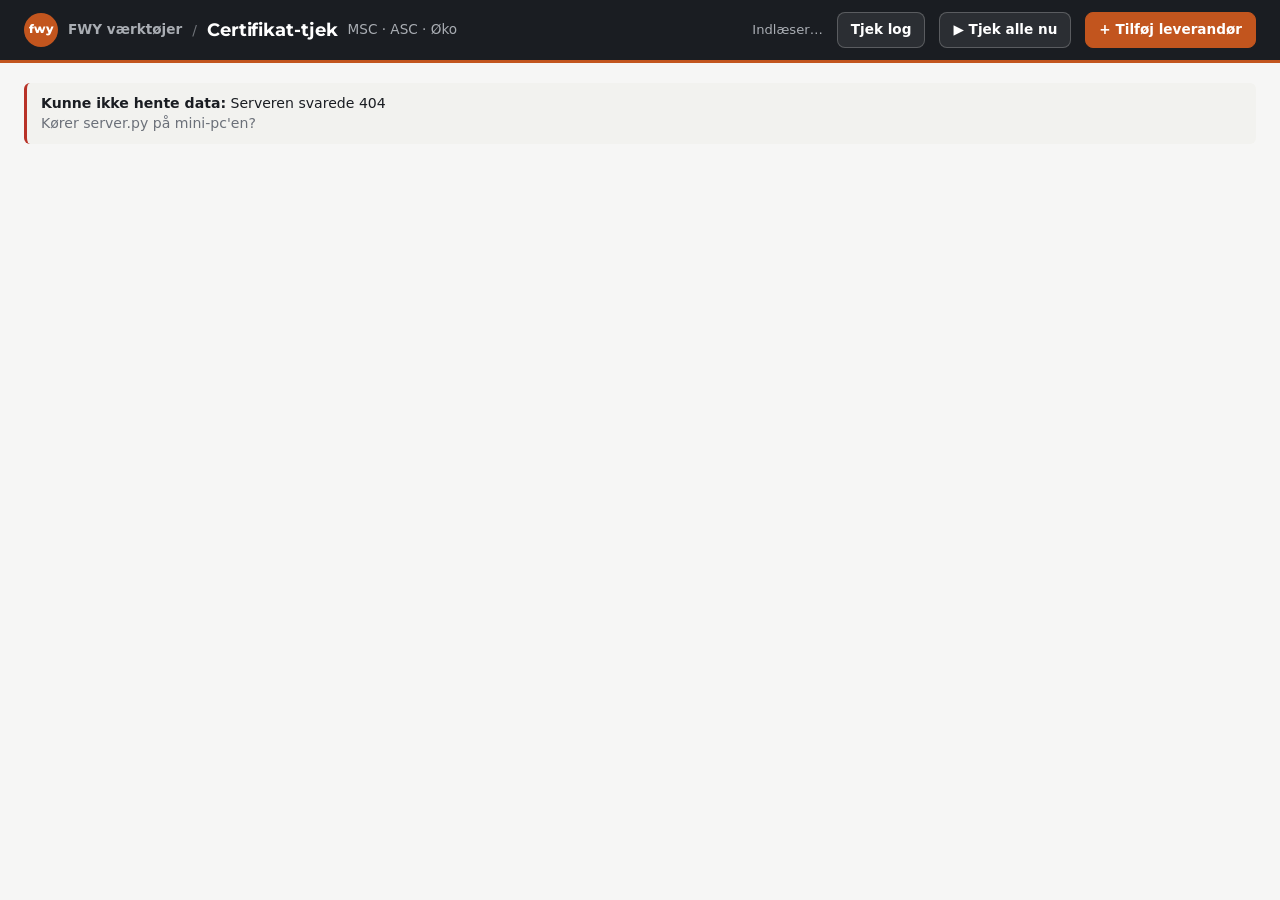
==== commit 1ff46892: "feat: omlæg dashboardet til det fælles FWY-design dashboard/fwy.css er en kopi af fwy-vaerktoejer/fo" ====
--- a/dashboard/index.html
+++ b/dashboard/index.html
@@ -1,458 +1,198 @@
 <!DOCTYPE html>
 <html lang="da">
 <head>
-  <meta charset="UTF-8">
-  <meta name="viewport" content="width=device-width, initial-scale=1.0">
-  <title>Food with You Certifikat Dashboard</title>
-  <style>
-    *, *::before, *::after { box-sizing: border-box; margin: 0; padding: 0; }
-
-    body {
-      font-family: -apple-system, BlinkMacSystemFont, "Segoe UI", Roboto, sans-serif;
-      background: #f0f2f5;
-      color: #1a1a2e;
-    }
-
-    /* ── Header ── */
-    header {
-      background: #1a1a2e; color: #fff; padding: 18px 32px;
-      display: flex; align-items: center; justify-content: space-between;
-      gap: 16px; flex-wrap: wrap;
-    }
-    header h1 { font-size: 1.25rem; font-weight: 700; letter-spacing: -.01em; }
-    #last-checked { font-size: 0.82rem; opacity: .65; white-space: nowrap; }
-    .header-actions { display: flex; align-items: center; gap: 10px; flex-wrap: wrap; }
-
-    .btn-header {
-      border: none; border-radius: 7px; padding: 8px 14px;
-      font-size: 0.82rem; font-weight: 700; cursor: pointer;
-      white-space: nowrap; transition: background .15s, opacity .15s;
-    }
-    .btn-add  { background: #22c55e; color: #fff; }
-    .btn-add:hover { background: #16a34a; }
-    .btn-run  { background: #6366f1; color: #fff; }
-    .btn-run:hover { background: #4f46e5; }
-    .btn-log  { background: #64748b; color: #fff; }
-    .btn-log:hover { background: #475569; }
-    .btn-header:disabled { opacity: .5; cursor: default; }
-
-    /* ── Tjek log ── */
-    .log-table { width: 100%; border-collapse: collapse; font-size: 0.85rem; }
-    .log-table th {
-      padding: 8px 12px; text-align: left; background: #f8fafc;
-      font-size: 0.72rem; font-weight: 700; text-transform: uppercase;
-      letter-spacing: .06em; color: #64748b; border-bottom: 2px solid #e2e8f0;
-    }
-    .log-table td { padding: 9px 12px; border-bottom: 1px solid #f1f5f9; }
-    .log-table tr:last-child td { border-bottom: none; }
-    .log-table tbody tr { cursor: pointer; }
-    .log-table tbody tr:hover td { background: #f8fafc; }
-    .log-ok   { color: #15803d; font-weight: 600; }
-    .log-fail { color: #b91c1c; font-weight: 600; }
-    .log-run  { color: #b45309; font-weight: 600; }
-    .log-dim  { color: #94a3b8; }
-    .log-note { font-size: 0.76rem; color: #64748b; }
-    .log-output {
-      margin-top: 12px; max-height: 50vh; overflow: auto;
-      background: #0f172a; color: #e2e8f0; border-radius: 7px; padding: 12px 14px;
-      font-family: ui-monospace, "Cascadia Code", Consolas, monospace;
-      font-size: 0.72rem; line-height: 1.5; white-space: pre-wrap;
-    }
-    .log-back {
-      font-size: 0.8rem; color: #64748b; background: none; border: none;
-      cursor: pointer; text-decoration: underline; padding: 0;
-    }
-
-    /* ── Summary strip ── */
-    .summary {
-      background: #fff; border-bottom: 1px solid #e2e8f0;
-      padding: 0 32px; display: flex; gap: 0;
-    }
-    .summary-item {
-      display: flex; align-items: center; gap: 9px;
-      padding: 14px 24px 14px 0; font-size: 0.88rem; color: #475569;
-      border-right: 1px solid #e2e8f0; margin-right: 24px;
-    }
-    .summary-item:last-child { border-right: none; }
-    .summary-count { font-size: 1.35rem; font-weight: 700; line-height: 1; }
-    .c-green  { color: #16a34a; }
-    .c-orange { color: #d97706; }
-    .c-red    { color: #dc2626; }
-    .c-gray   { color: #94a3b8; }
-
-    /* ── Main content ── */
-    main { padding: 28px 32px 48px; }
-
-    /* ── Sections ── */
-    .section { margin-bottom: 36px; }
-    .section-header { display: flex; align-items: center; gap: 10px; margin-bottom: 14px; }
-    .section-title {
-      font-size: 0.72rem; font-weight: 800; letter-spacing: .1em;
-      text-transform: uppercase; color: #64748b;
-    }
-    .section-badge {
-      font-size: 0.72rem; background: #e2e8f0; color: #475569;
-      padding: 2px 8px; border-radius: 100px; font-weight: 600;
-    }
-
-    /* ── Cards ── */
-    .cards {
-      display: grid;
-      grid-template-columns: repeat(auto-fill, minmax(290px, 1fr));
-      gap: 12px;
-    }
-    .card {
-      background: #fff; border-radius: 10px; padding: 16px 18px;
-      border-left: 4px solid #cbd5e1;
-      box-shadow: 0 1px 3px rgba(0,0,0,.05);
-      transition: box-shadow .15s, transform .15s;
-      cursor: pointer; position: relative;
-    }
-    .card:hover {
-      box-shadow: 0 4px 16px rgba(0,0,0,.1);
-      transform: translateY(-1px);
-    }
-    .card:hover::after {
-      content: "Åbn certifikat \2197";
-      position: absolute; bottom: 10px; right: 12px;
-      font-size: 0.68rem; color: #94a3b8;
-      font-weight: 600; letter-spacing: .02em; pointer-events: none;
-    }
-    .card.gyldig         { border-left-color: #22c55e; }
-    .card.udloeber_snart { border-left-color: #f59e0b; }
-    .card.udloebet {
-      border-left-color: #dc2626;
-      border-top: 1px solid #fca5a5;
-      border-right: 1px solid #fca5a5;
-      border-bottom: 1px solid #fca5a5;
-      background: #fff5f5;
-      box-shadow: 0 0 0 1px #fca5a5, 0 2px 8px rgba(220,38,38,.12);
-    }
-    .card.udloebet:hover {
-      box-shadow: 0 0 0 1px #ef4444, 0 6px 20px rgba(220,38,38,.2);
-    }
-    .card.ukendt         { border-left-color: #cbd5e1; }
-
-    /* Kort med advarsel: mærke nederst til højre, "Åbn certifikat" flyttes til venstre */
-    .card.has-warning { padding-bottom: 36px; }
-    .card.has-warning:hover::after { right: auto; left: 18px; }
-    .card-warning {
-      position: absolute; bottom: 10px; right: 12px;
-      font-size: 0.68rem; font-weight: 700; letter-spacing: .02em;
-      color: #b45309; background: #fef3c7; border: 1px solid #fcd34d;
-      padding: 2px 9px; border-radius: 100px; cursor: pointer;
-    }
-    .card-warning:hover { background: #fde68a; }
-
-    /* Delete button */
-    .card-delete {
-      position: absolute; top: 8px; right: 8px;
-      width: 22px; height: 22px; border-radius: 50%;
-      border: none; background: transparent; color: #cbd5e1;
-      font-size: 1rem; line-height: 1; cursor: pointer;
-      display: flex; align-items: center; justify-content: center;
-      opacity: 0; transition: opacity .15s, background .15s, color .15s;
-      z-index: 2;
-    }
-    .card:hover .card-delete { opacity: 1; }
-    .card-delete:hover { background: #fee2e2; color: #dc2626; }
-
-    /* Ret-knap – under slet-knappen */
-    .card-edit {
-      position: absolute; top: 32px; right: 8px;
-      width: 22px; height: 22px; border-radius: 50%;
-      border: none; background: transparent; color: #94a3b8;
-      font-size: 0.8rem; line-height: 1; cursor: pointer;
-      display: flex; align-items: center; justify-content: center;
-      opacity: 0; transition: opacity .15s, background .15s, color .15s;
-      z-index: 2;
-    }
-    .card:hover .card-edit { opacity: 1; }
-    .card-edit:hover { background: #e0f2fe; color: #0369a1; }
-
-    .card-top {
-      display: flex; justify-content: space-between;
-      align-items: flex-start; gap: 8px; margin-bottom: 10px;
-      padding-right: 20px;
-    }
-    .card-name { font-weight: 600; font-size: 0.93rem; line-height: 1.3; }
-
-    .badge {
-      flex-shrink: 0; font-size: 0.68rem; font-weight: 700;
-      padding: 3px 9px; border-radius: 100px;
-      letter-spacing: .02em; text-transform: uppercase; white-space: nowrap;
-    }
-    .badge-gyldig         { background: #dcfce7; color: #15803d; }
-    .badge-udloeber_snart { background: #fef3c7; color: #b45309; }
-    .badge-udloebet       { background: #fee2e2; color: #b91c1c; }
-    .badge-ukendt         { background: #f1f5f9; color: #64748b; }
-
-    .card-meta { display: flex; flex-direction: column; gap: 5px; font-size: 0.8rem; color: #64748b; }
-    .card-meta-row { display: flex; align-items: center; gap: 6px; }
-    .cert-id {
-      font-family: ui-monospace, "Cascadia Code", Consolas, monospace;
-      font-size: 0.76rem; background: #f1f5f9; color: #334155;
-      padding: 1px 7px; border-radius: 4px;
-    }
-    .days-chip { font-size: 0.72rem; font-weight: 600; padding: 2px 7px; border-radius: 4px; }
-    .days-ok     { background: #f0fdf4; color: #15803d; }
-    .days-warn   { background: #fffbeb; color: #b45309; }
-    .days-danger { background: #fef2f2; color: #b91c1c; }
-    .days-gray   { background: #f1f5f9; color: #64748b; }
-
-    /* ── Advarselskort ── */
-    .warnings-section {
-      margin: 20px 32px 0;
-      background: #fffbeb; border: 1px solid #fde68a;
-      border-radius: 10px; padding: 16px 20px;
-    }
-    .warnings-section:empty { display: none; }
-    .warnings-header {
-      display: flex; align-items: center; gap: 8px;
-      font-size: 0.78rem; font-weight: 800; letter-spacing: .08em;
-      text-transform: uppercase; color: #92400e; margin-bottom: 12px;
-    }
-    .warning-card {
-      display: flex; align-items: flex-start; gap: 10px;
-      background: #fff; border: 1px solid #fcd34d; border-left: 4px solid #f59e0b;
-      border-radius: 7px; padding: 10px 14px; margin-bottom: 8px; font-size: 0.82rem;
-    }
-    .warning-card:last-child { margin-bottom: 0; }
-    .warning-icon { font-size: 1rem; flex-shrink: 0; line-height: 1.4; }
-    .warning-body { flex: 1; line-height: 1.5; }
-    .warning-type {
-      font-size: 0.68rem; font-weight: 700; letter-spacing: .06em;
-      text-transform: uppercase; color: #b45309;
-      background: #fef3c7; padding: 1px 7px; border-radius: 100px;
-      margin-right: 7px;
-    }
-    .warning-cert { font-family: ui-monospace, Consolas, monospace; font-size: 0.76rem; color: #334155; }
-    .warning-approve {
-      flex-shrink: 0; align-self: center;
-      font-size: 0.74rem; font-weight: 700; color: #15803d;
-      background: #f0fdf4; border: 1px solid #86efac; border-radius: 6px;
-      padding: 4px 12px; cursor: pointer;
-    }
-    .warning-approve:hover { background: #dcfce7; }
-    .warning-approve:disabled { opacity: .6; cursor: default; }
-    .warning-card.flash { animation: warning-flash 1.6s ease-out; }
-    @keyframes warning-flash { 0%, 40% { background: #fde68a; } 100% { background: #fff; } }
-    .c-amber { color: #d97706; }
-
-    .card-info-icon {
-      display: inline-flex; align-items: center; justify-content: center;
-      width: 15px; height: 15px; border-radius: 50%;
-      background: #e0f2fe; color: #0369a1;
-      font-size: 0.6rem; font-weight: 800; font-style: normal;
-      cursor: default; flex-shrink: 0; margin-left: 4px;
-      position: relative;
-    }
-    .card-info-icon::after {
-      content: attr(data-tip);
-      position: absolute; bottom: calc(100% + 6px); left: 50%;
-      transform: translateX(-50%);
-      background: #1e293b; color: #f1f5f9;
-      font-size: 0.7rem; font-weight: 400;
-      padding: 5px 9px; border-radius: 6px;
-      white-space: nowrap; pointer-events: none;
-      opacity: 0; transition: opacity .15s;
-      z-index: 10;
-    }
-    .card-info-icon:hover::after { opacity: 1; }
-
-    .card-error {
-      margin-top: 9px; font-size: 0.74rem; color: #b91c1c;
-      background: #fff5f5; border: 1px solid #fecaca;
-      padding: 6px 9px; border-radius: 5px; line-height: 1.4;
-    }
-
-    /* ── Besked nederst (fx "certifikatnummer kopieret") ── */
-    #toast {
-      position: fixed; left: 50%; bottom: 24px; transform: translateX(-50%) translateY(20px);
-      background: #1e293b; color: #f1f5f9; font-size: 0.85rem;
-      padding: 10px 18px; border-radius: 8px; box-shadow: 0 6px 20px rgba(0,0,0,.2);
-      opacity: 0; pointer-events: none; transition: opacity .2s, transform .2s;
-      z-index: 1000; max-width: calc(100% - 32px);
-    }
-    #toast.show { opacity: 1; transform: translateX(-50%) translateY(0); }
-
-    /* ── Empty state ── */
-    #no-data { text-align: center; padding: 80px 20px; color: #94a3b8; }
-    #no-data h2 { font-size: 1.05rem; margin-bottom: 12px; color: #64748b; }
-    #no-data code {
-      font-size: 0.85rem; background: #f1f5f9;
-      padding: 5px 12px; border-radius: 5px; display: inline-block; margin-top: 6px;
-    }
-    #no-data p { font-size: 0.88rem; margin-top: 8px; }
-
-    /* ── Add supplier modal ── */
-    .modal-overlay {
-      position: fixed; inset: 0; background: rgba(0,0,0,.45);
-      display: flex; align-items: center; justify-content: center;
-      z-index: 200; backdrop-filter: blur(3px);
-    }
-    .modal {
-      background: #fff; border-radius: 14px; padding: 32px 32px 28px;
-      width: 100%; max-width: 480px;
-      box-shadow: 0 24px 64px rgba(0,0,0,.2);
-      max-height: 90vh; overflow-y: auto;
-    }
-    .modal h2 { font-size: 1.1rem; font-weight: 700; margin-bottom: 22px; }
-
-    .form-group { margin-bottom: 14px; }
-    .form-group label {
-      display: block; font-size: 0.78rem; font-weight: 600;
-      color: #475569; margin-bottom: 5px;
-    }
-    .field-note { font-weight: 400; color: #94a3b8; }
-    .form-group input, .form-group select {
-      width: 100%; padding: 9px 12px; border: 1px solid #cbd5e1;
-      border-radius: 7px; font-size: 0.9rem; outline: none;
-      font-family: inherit; transition: border-color .15s;
-      background: #fff; color: #1a1a2e;
-    }
-    .form-group input:focus, .form-group select:focus { border-color: #38bdf8; }
-    .field-hint { font-size: 0.72rem; color: #94a3b8; margin-top: 5px; line-height: 1.4; }
-
-    .form-row { display: flex; gap: 12px; }
-    .form-row .form-group { flex: 1; }
-
-    .modal-status {
-      border-radius: 7px; padding: 9px 12px;
-      font-size: 0.82rem; line-height: 1.4; margin-top: 14px;
-    }
-    .modal-status.ok  { background: #f0fdf4; color: #15803d; border: 1px solid #bbf7d0; }
-    .modal-status.err { background: #fff5f5; color: #b91c1c; border: 1px solid #fecaca; }
-
-    .modal-actions { display: flex; gap: 10px; margin-top: 20px; }
-    .btn-modal-cancel {
-      flex: 1; padding: 10px; border: 1px solid #cbd5e1; border-radius: 7px;
-      background: #fff; cursor: pointer; font-size: 0.9rem; font-family: inherit;
-    }
-    .btn-modal-cancel:hover { background: #f8fafc; }
-    .btn-modal-save {
-      flex: 2; padding: 10px; border: none; border-radius: 7px;
-      background: #1a1a2e; color: #fff; cursor: pointer;
-      font-size: 0.9rem; font-weight: 700; font-family: inherit;
-      transition: background .15s, opacity .15s;
-    }
-    .btn-modal-save:hover { background: #2d3752; }
-    .btn-modal-save:disabled { opacity: .5; cursor: default; }
-
-    /* ── Responsive ── */
-    @media (max-width: 640px) {
-      header, main { padding-left: 16px; padding-right: 16px; }
-      .summary { padding-left: 16px; flex-wrap: wrap; }
-      .summary-item { padding-right: 16px; margin-right: 16px; }
-      .modal { padding: 24px 20px 20px; }
-      .form-row { flex-direction: column; gap: 0; }
-    }
-  </style>
+<meta charset="UTF-8">
+<meta name="viewport" content="width=device-width, initial-scale=1.0">
+<title>Certifikat-tjek · FWY</title>
+<link rel="icon" href="data:image/svg+xml,%3Csvg xmlns='http://www.w3.org/2000/svg' viewBox='0 0 32 32'%3E%3Ccircle cx='16' cy='16' r='16' fill='%23C2551E'/%3E%3Ctext x='16' y='20.5' font-family='Arial' font-weight='800' font-size='12' fill='white' text-anchor='middle'%3Efwy%3C/text%3E%3C/svg%3E">
+<link rel="stylesheet" href="fwy.css">
+<style>
+  /* Kun det, der er særligt for certifikat-tjek – resten kommer fra fwy.css */
+
+  .topbar .btn.running { opacity: 1; border-color: var(--warning); color: var(--warning); }
+  .tiles { grid-template-columns: repeat(auto-fit, minmax(150px, 1fr)); }   /* fem nøgletal på én linje */
+  .tile.warn .value { color: var(--warning-ink); }
+
+  /* ── Advarsler ── */
+  .warn-list { display: grid; gap: 8px; }
+  .warn-item { display: flex; align-items: flex-start; gap: 10px; margin: 0; }
+  .warn-item .body { flex: 1; min-width: 0; line-height: 1.5; }
+  .warn-item .tag { margin-right: 6px; }
+  .warn-item .btn { flex: none; align-self: center; }
+  .warn-item.flash { animation: warn-flash 1.6s ease-out; }
+  @keyframes warn-flash { 0%, 40% { background: var(--warning-wash); } 100% { background: var(--surface-2); } }
+
+  /* ── Sektioner med certifikatkort ── */
+  .section { margin-bottom: 28px; }
+  .section .section-title { display: flex; align-items: center; gap: 8px; }
+  .certs { display: grid; grid-template-columns: repeat(auto-fill, minmax(min(100%, 290px), 1fr)); gap: 12px; }
+
+  .cert {
+    position: relative; cursor: pointer;
+    background: var(--surface); border: 1px solid var(--border); border-left: 4px solid var(--axis);
+    border-radius: var(--radius); padding: 14px 16px; box-shadow: var(--shadow-1);
+    transition: box-shadow .15s, transform .15s;
+  }
+  .cert:hover { box-shadow: var(--shadow-2); transform: translateY(-1px); }
+  .cert:hover::after {
+    content: "Åbn certifikat \2197"; position: absolute; bottom: 10px; right: 12px;
+    font-size: .7rem; font-weight: 600; color: var(--muted); pointer-events: none;
+  }
+  .cert.gyldig         { border-left-color: var(--ok); }
+  .cert.udloeber_snart { border-left-color: var(--warning); }
+  .cert.udloebet       { border-color: var(--critical); background: var(--critical-wash); }
+  .cert.udloebet .tag-critical { background: var(--surface); }
+
+  /* Kort med advarsel: mærke nederst til højre, "Åbn certifikat" flyttes til venstre */
+  .cert.has-warning { padding-bottom: 38px; }
+  .cert.has-warning:hover::after { right: auto; left: 16px; }
+  .cert-warning { position: absolute; bottom: 10px; right: 12px; cursor: pointer; }
+
+  /* Slet og ret – vises, når musen er over kortet */
+  .cert-actions {
+    position: absolute; top: 8px; right: 6px; display: flex; flex-direction: column; gap: 2px;
+    opacity: 0; transition: opacity .15s;
+  }
+  .cert:hover .cert-actions, .cert:focus-within .cert-actions { opacity: 1; }
+  .icon-btn {
+    width: 24px; height: 24px; border-radius: 50%; border: none; background: transparent;
+    color: var(--muted); cursor: pointer; display: grid; place-items: center; font-size: .95rem; line-height: 1;
+  }
+  .icon-btn:hover { background: var(--surface-2); color: var(--ink); }
+  .icon-btn.danger:hover { background: var(--critical-wash); color: var(--critical); }
+
+  .cert-top { display: flex; justify-content: space-between; align-items: flex-start; gap: 8px; margin-bottom: 8px; padding-right: 26px; }
+  .cert-name { font-weight: 600; line-height: 1.3; }
+  .cert-meta { display: flex; flex-direction: column; gap: 5px; font-size: .82rem; color: var(--ink-2); }
+  .cert-row { display: flex; align-items: center; gap: 6px; flex-wrap: wrap; }
+  .cert-type { font-weight: 650; color: var(--ink); }
+  .cert-holder { line-height: 1.4; }
+  .cert-label { font-size: .68rem; font-weight: 650; text-transform: uppercase; letter-spacing: .04em; color: var(--muted); margin-right: 4px; }
+  .cert-note { font-size: .76rem; font-style: italic; color: var(--muted); }
+  .cert-note.stale { color: var(--warning-ink); }
+  .cert-error {
+    margin-top: 9px; font-size: .78rem; line-height: 1.4; color: var(--critical);
+    background: var(--critical-wash); padding: 6px 9px; border-radius: var(--radius-sm);
+  }
+
+  /* ── Formular i dialogen ── */
+  .modal .field { margin-bottom: 14px; }
+  .field label .muted { font-weight: 400; }
+  .form-row { display: flex; gap: 12px; }
+  .form-row .field { flex: 1; min-width: 0; }
+  .form-row .field.grow { flex: 2; }
+  #modal-status { margin: 4px 0 0; }
+
+  /* ── Tjek log ── */
+  .modal.wide { max-width: 680px; }
+  .log-output {
+    margin: 10px 0 0; max-height: 50vh; overflow: auto; white-space: pre-wrap;
+    background: var(--topbar); color: #e6e6e3; border-radius: 8px; padding: 12px 14px;
+    font: .76rem/1.55 var(--font-mono);
+  }
+
+  @media (max-width: 700px) {
+    .brand .sub { display: none; }
+    .form-row { flex-direction: column; gap: 0; }
+    .cert-actions { opacity: 1; }
+  }
+</style>
 </head>
 <body>
 
-<!-- ── Tilføj leverandør modal ── -->
-<div id="add-modal" class="modal-overlay" style="display:none">
-  <div class="modal">
+<header class="topbar">
+  <div class="brand">
+    <a class="fwy-mark" href="/" data-fwy-forside title="Alle FWY-værktøjer">fwy</a>
+    <a class="crumb" href="/" data-fwy-forside>FWY værktøjer</a>
+    <span class="crumb-sep">/</span>
+    <h1>Certifikat-tjek</h1>
+    <span class="sub">MSC · ASC · Øko</span>
+  </div>
+  <div class="topmeta">
+    <span id="last-checked">Indlæser&hellip;</span>
+    <button type="button" class="btn" id="log-btn">Tjek log</button>
+    <button type="button" class="btn" id="run-btn">&#9654; Tjek alle nu</button>
+    <button type="button" class="btn btn-primary" id="add-btn">+ Tilføj leverandør</button>
+  </div>
+</header>
+
+<main>
+  <section class="tiles" id="summary" hidden>
+    <div class="tile ok"><div class="label">Gyldige</div><div class="value" id="s-gyldig">0</div></div>
+    <div class="tile" id="t-snart"><div class="label">Udløber snart</div><div class="value" id="s-snart">0</div><div class="sub">inden for 30 dage</div></div>
+    <div class="tile" id="t-udloebet"><div class="label">Udløbet</div><div class="value" id="s-udloebet">0</div></div>
+    <div class="tile"><div class="label">Ukendt</div><div class="value" id="s-ukendt">0</div><div class="sub">kunne ikke tjekkes</div></div>
+    <button type="button" class="tile alert" id="t-advarsler" hidden><div class="label">Advarsler</div><div class="value" id="s-advarsler">0</div><div class="sub">se nedenfor</div></button>
+  </section>
+
+  <section class="card" id="warnings-section" hidden></section>
+
+  <div id="certs"><div class="loading">Indlæser&hellip;</div></div>
+</main>
+
+<div id="toast" class="toast" role="status" aria-live="polite" hidden></div>
+
+<!-- ── Tilføj / ret leverandør ── -->
+<div id="add-modal" class="modal-backdrop" hidden>
+  <div class="modal" role="dialog" aria-modal="true" aria-labelledby="modal-title">
     <h2 id="modal-title">Tilføj leverandør</h2>
 
-    <div class="form-group">
-      <label>Leverandørnavn</label>
+    <div class="field">
+      <label for="f-name">Leverandørnavn</label>
       <input type="text" id="f-name" placeholder="f.eks. Ny Leverandør A/S" autocomplete="off">
-      <p id="f-name-hint" class="field-hint" style="display:none"></p>
+      <div id="f-name-hint" class="help" hidden></div>
     </div>
 
     <div class="form-row">
-      <div class="form-group">
-        <label>Certifikattype</label>
+      <div class="field">
+        <label for="f-type">Certifikattype</label>
         <select id="f-type">
           <option value="msc">MSC</option>
           <option value="asc">ASC</option>
           <option value="eco">ØKO</option>
         </select>
       </div>
-      <div class="form-group" style="flex:2">
-        <label>Certifikatnummer</label>
+      <div class="field grow">
+        <label for="f-certid">Certifikatnummer</label>
         <input type="text" id="f-certid" placeholder="MSC-C-XXXXX" autocomplete="off">
       </div>
     </div>
 
-    <div id="eco-fields" style="display:none">
-      <div class="form-row">
-        <div class="form-group">
-          <label>Land <span class="field-note">ISO-kode</span></label>
-          <input type="text" id="f-country" placeholder="DK" maxlength="4" autocomplete="off">
-        </div>
-        <div class="form-group" style="flex:3">
-          <label>Søgeterm i TRACES <span class="field-note">auto-udfyldes</span></label>
-          <input type="text" id="f-search" placeholder="Firmanavn som det fremgår i TRACES" autocomplete="off">
-        </div>
+    <div id="eco-fields" class="form-row" hidden>
+      <div class="field">
+        <label for="f-country">Land <span class="muted">ISO-kode</span></label>
+        <input type="text" id="f-country" placeholder="DK" maxlength="4" autocomplete="off">
+      </div>
+      <div class="field grow">
+        <label for="f-search">Søgeterm i TRACES <span class="muted">auto-udfyldes</span></label>
+        <input type="text" id="f-search" placeholder="Firmanavn som det fremgår i TRACES" autocomplete="off">
       </div>
     </div>
 
-    <div id="modal-status" class="modal-status" style="display:none"></div>
+    <div id="modal-status" class="note" hidden></div>
 
     <div class="modal-actions">
-      <button type="button" class="btn-modal-cancel" id="modal-cancel">Annuller</button>
-      <button type="button" class="btn-modal-save"   id="modal-save">Gem leverandør</button>
+      <button type="button" class="btn" id="modal-cancel">Annuller</button>
+      <button type="button" class="btn btn-primary" id="modal-save">Gem leverandør</button>
     </div>
   </div>
 </div>
 
-<!-- ── Tjek log modal ── -->
-<div id="log-modal" class="modal-overlay" style="display:none">
-  <div class="modal" style="max-width:580px">
-    <h2>Tjek log</h2>
-    <div id="log-content" style="margin-top:16px">Indlæser&hellip;</div>
+<!-- ── Tjek log ── -->
+<div id="log-modal" class="modal-backdrop" hidden>
+  <div class="modal wide" role="dialog" aria-modal="true" aria-labelledby="log-title">
+    <h2 id="log-title">Tjek log</h2>
+    <div id="log-content">Indlæser&hellip;</div>
     <div class="modal-actions">
-      <button type="button" class="btn-modal-cancel" id="log-close">Luk</button>
+      <button type="button" class="btn" id="log-close">Luk</button>
     </div>
   </div>
 </div>
 
-<!-- ── Dashboard ── -->
-<div id="app">
-
-  <header>
-    <h1>Food with You Certifikat Dashboard</h1>
-    <div class="header-actions">
-      <span id="last-checked">Indlæser&hellip;</span>
-      <button class="btn-header btn-log" id="log-btn">&#128203; Tjek log</button>
-      <button class="btn-header btn-run" id="run-btn">&#9654; Tjek alle nu</button>
-      <button class="btn-header btn-add" id="add-btn">&#x2795; Tilf&oslash;j leverand&oslash;r</button>
-    </div>
-  </header>
-
-  <div class="summary" id="summary" style="display:none">
-    <div class="summary-item">
-      <span class="summary-count c-green"  id="s-gyldig">0</span><span>Gyldige</span>
-    </div>
-    <div class="summary-item">
-      <span class="summary-count c-orange" id="s-snart">0</span><span>Udl&oslash;ber snart</span>
-    </div>
-    <div class="summary-item">
-      <span class="summary-count c-red"    id="s-udloebet">0</span><span>Udl&oslash;bet</span>
-    </div>
-    <div class="summary-item">
-      <span class="summary-count c-gray"   id="s-ukendt">0</span><span>Ukendt</span>
-    </div>
-    <div class="summary-item" id="s-warnings-item" style="display:none">
-      <span class="summary-count c-amber"  id="s-advarsler">0</span><span>Advarsler</span>
-    </div>
-  </div>
-
-  <div class="warnings-section" id="warnings-section"></div>
-  <div id="toast" role="status" aria-live="polite"></div>
-
-  <main id="main">
-    <div id="no-data">
-      <h2>Indl&aelig;ser&hellip;</h2>
-    </div>
-  </main>
-
-</div>
-
 <script>
+// Forsiden kører på port 80 på samme pc som værktøjet
+document.querySelectorAll("[data-fwy-forside]").forEach(a => a.href = `${location.protocol}//${location.hostname}/`);
+
 /* ═══════════════════════════════════════════
    SERVER-API (server.py på mini-pc'en)
 ═══════════════════════════════════════════ */
@@ -477,10 +217,12 @@
   gyldig: "Gyldig", udloeber_snart: "Udløber snart",
   udloebet: "Udløbet", ukendt: "Ukendt",
 };
+const STATUS_TAG = { gyldig: "tag-ok", udloeber_snart: "tag-warning", udloebet: "tag-critical", ukendt: "" };
 let allResults = [];
 let allWarnings = [];   // advarsler fra sidste tjek, minus dem der er godkendt
 
-const escAttr = s => String(s).replace(/&/g, "&amp;").replace(/"/g, "&quot;").replace(/</g, "&lt;");
+const escHtml = s => String(s ?? "").replace(/&/g, "&amp;").replace(/</g, "&lt;").replace(/>/g, "&gt;");
+const escAttr = s => escHtml(s).replace(/"/g, "&quot;");
 
 // Samme nøgle som _warning_key() i check_certificates.py – navnenes rækkefølge er ligegyldig
 function warningKey(w) {
@@ -526,116 +268,104 @@
 function daysChip(r) {
   const d = r.days_until_expiry;
   if (d === null || d === undefined) return "";
-  if (d < 0)   return `<span class="days-chip days-danger">Udløbet for ${Math.abs(d)} dage siden</span>`;
-  if (d === 0) return `<span class="days-chip days-danger">Udløber i dag!</span>`;
-  if (d <= 30) return `<span class="days-chip days-warn">Udløber om ${d} dage</span>`;
-  return `<span class="days-chip days-ok">Udløber om ${d} dage</span>`;
+  if (d < 0)   return `<span class="tag tag-critical">Udløbet for ${Math.abs(d)} dage siden</span>`;
+  if (d === 0) return `<span class="tag tag-critical">Udløber i dag!</span>`;
+  if (d <= 30) return `<span class="tag tag-warning">Udløber om ${d} dage</span>`;
+  return `<span class="tag tag-ok">Udløber om ${d} dage</span>`;
 }
 
 function buildCard(r) {
-  const sc         = safeClass(r.status);
-  const badgeLabel = STATUS_LABEL[sc] || r.status;
-  const dateStr    = formatDate(r.valid_until);
-  const errorHtml  = r.error ? `<div class="card-error">&#9888; ${r.error}</div>` : "";
-  const dbName     = r.traces_operator || r.asc_cert_holder || r.msc_cert_holder;
-  const chipHtml   = daysChip(r);
+  const sc       = safeClass(r.status);
+  const dateStr  = formatDate(r.valid_until);
+  const dbName   = r.traces_operator || r.asc_cert_holder || r.msc_cert_holder;
+  const chipHtml = daysChip(r);
 
   // Vises også når den er lig leverandørnavnet – ellers ligner det manglende data
   const operatorRow = dbName
-    ? `<div class="card-meta-row" style="color:#64748b;font-size:0.78rem">
-         <span style="font-weight:600;color:#94a3b8;text-transform:uppercase;letter-spacing:.04em;font-size:0.68rem">Certifikatholder&nbsp;</span>${dbName}
-       </div>` : "";
-
+    ? `<div class="cert-holder"><span class="cert-label">Certifikatholder</span>${escHtml(dbName)}</div>` : "";
   const refRow = r.traces_reference
-    ? `<div class="card-meta-row"><span class="cert-id" style="font-size:0.7rem">${r.traces_reference}</span></div>`
-    : "";
-
+    ? `<div class="cert-row"><code>${escHtml(r.traces_reference)}</code></div>` : "";
   const notCheckedRow = r._new
-    ? `<div class="card-meta-row" style="font-size:0.74rem;color:#94a3b8;font-style:italic">Ikke tjekket endnu – tjekkes ved næste kørsel</div>`
-    : "";
-
+    ? `<div class="cert-note">Ikke tjekket endnu – tjekkes ved næste kørsel</div>` : "";
   const staleRow = r.stale_since
-    ? `<div class="card-meta-row" style="font-size:0.74rem;color:#b45309;font-style:italic">Udløbsdato fra tidligere tjek (${formatDate(r.stale_since)})</div>`
-    : "";
+    ? `<div class="cert-note stale">Udløbsdato fra tidligere tjek (${formatDate(r.stale_since)})</div>` : "";
 
   const cardWarnings = warningsFor(r);
   const warningBadge = cardWarnings.length
-    ? `<span class="card-warning" data-key="${escAttr(warningKey(cardWarnings[0]))}"
+    ? `<span class="tag tag-warning cert-warning" data-key="${escAttr(warningKey(cardWarnings[0]))}"
              title="${escAttr(cardWarnings.map(w => w.message).join("\n") + "\n\nKlik for at se advarslen")}">&#9888; Advarsel</span>`
     : "";
 
   return `
-    <div class="card ${sc}${cardWarnings.length ? " has-warning" : ""}"
+    <div class="cert ${sc}${cardWarnings.length ? " has-warning" : ""}"
          ${r.type === "msc" ? `title="Åbner MSC's søgeside – certifikatnummeret kopieres, så du kan indsætte det (Ctrl+V)"` : ""}
-         data-url="${certUrl(r)}"
-         data-name="${r.name.replace(/"/g,"&quot;")}"
-         data-type="${r.type}"
-         data-cert="${r.certificate_id}">
-      <button class="card-delete" title="Fjern leverandør">&#215;</button>
-      <button class="card-edit" title="Ret leverandør">&#9998;</button>
-      <div class="card-top">
-        <div class="card-name">${r.name}</div>
-        <span class="badge badge-${sc}">${badgeLabel}</span>
+         data-url="${escAttr(certUrl(r))}"
+         data-name="${escAttr(r.name)}"
+         data-type="${escAttr(r.type)}"
+         data-cert="${escAttr(r.certificate_id)}">
+      <div class="cert-actions">
+        <button type="button" class="icon-btn danger cert-delete" title="Fjern leverandør" aria-label="Fjern leverandør">&#215;</button>
+        <button type="button" class="icon-btn cert-edit" title="Ret leverandør" aria-label="Ret leverandør">&#9998;</button>
       </div>
-      <div class="card-meta">
-        <div class="card-meta-row">
-          <span style="font-weight:600;color:#334155">${TYPE_LABEL[r.type] || r.type.toUpperCase()}</span>
-          <span class="cert-id">${r.certificate_id}</span>
+      <div class="cert-top">
+        <div class="cert-name">${escHtml(r.name)}</div>
+        <span class="tag ${STATUS_TAG[sc] ?? ""}">${STATUS_LABEL[sc] || escHtml(r.status)}</span>
+      </div>
+      <div class="cert-meta">
+        <div class="cert-row">
+          <span class="cert-type">${TYPE_LABEL[r.type] || escHtml(r.type.toUpperCase())}</span>
+          <code>${escHtml(r.certificate_id)}</code>
         </div>
         ${operatorRow}${refRow}
-        ${dateStr ? `<div class="card-meta-row">Udløber: <strong>${dateStr}</strong></div>` : ""}
-        ${chipHtml ? `<div class="card-meta-row">${chipHtml}</div>` : ""}
+        ${dateStr ? `<div class="cert-row">Udløber: <strong>${dateStr}</strong></div>` : ""}
+        ${chipHtml ? `<div class="cert-row">${chipHtml}</div>` : ""}
         ${staleRow}${notCheckedRow}
       </div>
-      ${errorHtml}${warningBadge}
+      ${r.error ? `<div class="cert-error">&#9888; ${escHtml(r.error)}</div>` : ""}${warningBadge}
     </div>`;
 }
 
 function buildSection(title, results) {
   if (!results.length) return "";
   return `
-    <div class="section">
-      <div class="section-header">
-        <span class="section-title">${title}</span>
-        <span class="section-badge">${results.length}</span>
-      </div>
-      <div class="cards">${results.map(buildCard).join("")}</div>
-    </div>`;
+    <section class="section">
+      <h2 class="section-title">${title} <span class="tag">${results.length}</span></h2>
+      <div class="certs">${results.map(buildCard).join("")}</div>
+    </section>`;
 }
 
 function renderWarnings() {
   const warnings = allWarnings;
   document.getElementById("s-advarsler").textContent = warnings.length;
-  document.getElementById("s-warnings-item").style.display = warnings.length ? "" : "none";
+  document.getElementById("t-advarsler").hidden = !warnings.length;
 
   const el = document.getElementById("warnings-section");
+  el.hidden = !warnings.length;
   if (!warnings.length) { el.innerHTML = ""; return; }
 
   const TYPE_LABEL_W = { duplicate: "Duplikat", format: "Format", data: "Datakilde" };
-  const cards = warnings.map(w => {
-    const icon  = w.warning_type === "duplicate" ? "⚠️" : "🔴";
+  const items = warnings.map(w => {
     const label = TYPE_LABEL_W[w.warning_type] || w.warning_type;
-    const cert  = w.certificate_id
-      ? `<span class="warning-cert">${w.certificate_id}</span> &mdash; ` : "";
+    const cert  = w.certificate_id ? `<code>${escHtml(w.certificate_id)}</code> &mdash; ` : "";
     // Datakilde-advarsler forsvinder af sig selv, når kilden virker igen – de kan ikke godkendes
     const approve = w.warning_type !== "data"
-      ? `<button class="warning-approve" title="Marker advarslen som i orden – den vises ikke længere">Godkend</button>` : "";
-    return `<div class="warning-card" data-key="${escAttr(warningKey(w))}">
-      <span class="warning-icon">${icon}</span>
-      <div class="warning-body">
-        <span class="warning-type">${label}</span>${cert}${w.message}
-      </div>
+      ? `<button type="button" class="btn warning-approve" title="Marker advarslen som i orden – den vises ikke længere">Godkend</button>` : "";
+    return `<div class="note warn-item${w.warning_type === "data" ? " note-critical" : ""}" data-key="${escAttr(warningKey(w))}">
+      <div class="body"><span class="tag tag-warning">${label}</span>${cert}${escHtml(w.message)}</div>
       ${approve}
     </div>`;
   }).join("");
 
   el.innerHTML = `
-    <div class="warnings-header">&#9888;&#65039; Advarsler (${warnings.length})</div>
-    ${cards}`;
+    <div class="card-head"><div>
+      <h2>&#9888; Advarsler (${warnings.length})</h2>
+      <p>Godkend en advarsel, hvis den er i orden – fx et certifikat, der bevidst er delt mellem to leverandører.</p>
+    </div></div>
+    <div class="warn-list">${items}</div>`;
 
   el.querySelectorAll(".warning-approve").forEach(btn => {
     btn.addEventListener("click", () => {
-      const key = btn.closest(".warning-card").dataset.key;
+      const key = btn.closest(".warn-item").dataset.key;
       approveWarning(allWarnings.find(w => warningKey(w) === key), btn);
     });
   });
@@ -659,7 +389,7 @@
     await load();
   } catch (err) {
     btn.disabled = false;
-    alert("Fejl: " + err.message);
+    showToast("Fejl: " + err.message, true);
   }
 }
 
@@ -671,21 +401,30 @@
   const groups = { eco: [], msc: [], asc: [] };
   for (const r of sorted) (groups[r.type] ??= []).push(r);
 
-  document.getElementById("main").innerHTML =
+  document.getElementById("certs").innerHTML =
     buildSection("Øko-certifikater", groups.eco)
     + buildSection("MSC-certifikater", groups.msc)
-    + buildSection("ASC-certifikater", groups.asc);
+    + buildSection("ASC-certifikater", groups.asc)
+    || `<div class="loading">Ingen leverandører endnu – tilføj den første med «Tilføj leverandør».</div>`;
 
   attachCardClicks();
 }
 
 let toastTimer;
-function showToast(msg) {
+function showToast(msg, isError) {
   const el = document.getElementById("toast");
   el.textContent = msg;
-  el.classList.add("show");
+  el.classList.toggle("error", !!isError);
+  el.hidden = false;
   clearTimeout(toastTimer);
-  toastTimer = setTimeout(() => el.classList.remove("show"), 4000);
+  toastTimer = setTimeout(() => el.hidden = true, isError ? 7000 : 4000);
+}
+
+function flashWarning(key) {
+  const target = [...document.querySelectorAll("#warnings-section .warn-item")].find(el => el.dataset.key === key)
+              || document.getElementById("warnings-section");
+  target.scrollIntoView({ behavior: "smooth", block: "center" });
+  target.classList.remove("flash"); void target.offsetWidth; target.classList.add("flash");
 }
 
 // MSC kan ikke deep-linkes (cert.msc.org kræver en session), så vi kopierer
@@ -702,19 +441,11 @@
 }
 
 function attachCardClicks() {
-  document.querySelectorAll(".card[data-url]").forEach(card => {
+  document.querySelectorAll(".cert[data-url]").forEach(card => {
     card.addEventListener("click", e => {
-      if (e.target.closest(".card-delete, .card-edit")) return;
-      const badge = e.target.closest(".card-warning");
-      if (badge) {
-        const target = [...document.querySelectorAll("#warnings-section .warning-card")]
-          .find(el => el.dataset.key === badge.dataset.key);
-        if (target) {
-          target.scrollIntoView({ behavior: "smooth", block: "center" });
-          target.classList.remove("flash"); void target.offsetWidth; target.classList.add("flash");
-        }
-        return;
-      }
+      if (e.target.closest(".cert-actions")) return;
+      const badge = e.target.closest(".cert-warning");
+      if (badge) { flashWarning(badge.dataset.key); return; }
       if (card.dataset.type === "msc") {
         const certId = card.dataset.cert;
         copyText(certId).then(
@@ -725,17 +456,15 @@
       window.open(card.dataset.url, "_blank", "noopener,noreferrer");
     });
   });
-  document.querySelectorAll(".card-delete").forEach(btn => {
-    btn.addEventListener("click", e => {
-      e.stopPropagation();
-      const card = btn.closest(".card");
+  document.querySelectorAll(".cert-delete").forEach(btn => {
+    btn.addEventListener("click", () => {
+      const card = btn.closest(".cert");
       confirmDelete(card.dataset.name, card.dataset.type, card.dataset.cert);
     });
   });
-  document.querySelectorAll(".card-edit").forEach(btn => {
-    btn.addEventListener("click", e => {
-      e.stopPropagation();
-      const card = btn.closest(".card");
+  document.querySelectorAll(".cert-edit").forEach(btn => {
+    btn.addEventListener("click", () => {
+      const card = btn.closest(".cert");
       openEditModal(card.dataset.name, card.dataset.type, card.dataset.cert);
     });
   });
@@ -748,15 +477,17 @@
     const data = await api("/api/resultater");
 
     document.getElementById("last-checked").textContent = data.checked_at
-      ? "Sidst tjekket: " + new Date(data.checked_at).toLocaleString("da-DK")
+      ? "Sidst tjekket " + new Date(data.checked_at).toLocaleString("da-DK", { dateStyle: "short", timeStyle: "short" })
       : "Ikke tjekket endnu";
 
     const s = data.summary || {};
-    document.getElementById("summary").style.display = "flex";
+    document.getElementById("summary").hidden = false;
     document.getElementById("s-gyldig").textContent   = s.gyldig         || 0;
     document.getElementById("s-snart").textContent    = s.udloeber_snart || 0;
     document.getElementById("s-udloebet").textContent = s.udloebet       || 0;
     document.getElementById("s-ukendt").textContent   = s.ukendt         || 0;
+    document.getElementById("t-snart").classList.toggle("warn", !!s.udloeber_snart);
+    document.getElementById("t-udloebet").classList.toggle("alert", !!s.udloebet);
 
     allWarnings = data.warnings || [];
     renderWarnings();
@@ -764,25 +495,25 @@
     allResults = data.results || [];
     renderDashboard();
   } catch (err) {
-    document.getElementById("main").innerHTML =
-      `<div id="no-data"><h2>Kunne ikke hente data</h2>
-       <p style="color:#dc2626;font-size:0.85rem;margin-top:12px">Fejl: ${err.message}</p>
-       <p style="font-size:0.82rem;margin-top:8px;color:#64748b">Kører server.py på mini-pc'en?</p></div>`;
+    document.getElementById("certs").innerHTML =
+      `<div class="note note-critical"><strong>Kunne ikke hente data:</strong> ${escHtml(err.message)}<br>
+       <span class="muted">Kører server.py på mini-pc'en?</span></div>`;
     console.error("load() fejl:", err);
   }
 }
 
 setInterval(load, 60 * 60 * 1000);
+document.getElementById("t-advarsler").addEventListener("click", () => flashWarning(null));
 
 /* ═══════════════════════════════════════════
-   ADD SUPPLIER MODAL
+   TILFØJ / RET LEVERANDØR
 ═══════════════════════════════════════════ */
 let editTarget = null;   // { name, type, certId } når formularen bruges til at rette
 
 function openAddModal() {
   editTarget = null;
   document.getElementById("modal-title").textContent = "Tilføj leverandør";
-  document.getElementById("f-name-hint").style.display = "none";
+  document.getElementById("f-name-hint").hidden = true;
   document.getElementById("f-type").disabled = false;
   document.getElementById("f-name").value    = "";
   document.getElementById("f-type").value    = "msc";
@@ -793,12 +524,12 @@
   setModalStatus(null);
   document.getElementById("modal-save").disabled = false;
   document.getElementById("modal-save").textContent = "Gem leverandør";
-  document.getElementById("add-modal").style.display = "flex";
+  document.getElementById("add-modal").hidden = false;
   setTimeout(() => document.getElementById("f-name").focus(), 50);
 }
 
 function closeAddModal() {
-  document.getElementById("add-modal").style.display = "none";
+  document.getElementById("add-modal").hidden = true;
 }
 
 async function openEditModal(name, type, certId) {
@@ -827,24 +558,23 @@
     if (n > 1) {
       const hint = document.getElementById("f-name-hint");
       hint.textContent = `${name} har ${n} ${TYPE_LABEL[type]}-certifikater – ændres navnet, gælder det dem alle.`;
-      hint.style.display = "";
+      hint.hidden = false;
     }
   }
 }
 
 function updateEcoFields() {
-  const isEco = document.getElementById("f-type").value === "eco";
-  document.getElementById("eco-fields").style.display = isEco ? "" : "none";
-  const certInput = document.getElementById("f-certid");
-  certInput.placeholder = isEco ? "IE-ORG-03 / DE-ÖKO-039" : (document.getElementById("f-type").value === "msc" ? "MSC-C-XXXXX" : "ASC-C-XXXXX");
+  const type = document.getElementById("f-type").value;
+  document.getElementById("eco-fields").hidden = type !== "eco";
+  document.getElementById("f-certid").placeholder =
+    type === "eco" ? "IE-ORG-03 / DE-ÖKO-039" : type === "msc" ? "MSC-C-XXXXX" : "ASC-C-XXXXX";
 }
 
 function setModalStatus(msg, isError) {
   const el = document.getElementById("modal-status");
-  if (!msg) { el.style.display = "none"; return; }
-  el.style.display = "";
-  el.className = "modal-status " + (isError ? "err" : "ok");
-  el.textContent = msg;
+  el.hidden = !msg;
+  el.className = "note " + (isError ? "note-critical" : "note-ok");
+  el.textContent = msg || "";
 }
 
 document.getElementById("add-btn").addEventListener("click", openAddModal);
@@ -887,7 +617,7 @@
 });
 
 /* ═══════════════════════════════════════════
-   DELETE SUPPLIER
+   SLET LEVERANDØR
 ═══════════════════════════════════════════ */
 async function confirmDelete(name, type, certId) {
   const typeLabel = TYPE_LABEL[type] || type.toUpperCase();
@@ -899,14 +629,19 @@
     showToast(res.besked);
     await load();
   } catch (err) {
-    alert("Fejl: " + err.message);
+    showToast("Fejl: " + err.message, true);
   }
 }
 
 /* ═══════════════════════════════════════════
    TJEK LOG (kørsler på mini-pc'en)
 ═══════════════════════════════════════════ */
-const escHtml = s => String(s ?? "").replace(/&/g, "&amp;").replace(/</g, "&lt;").replace(/>/g, "&gt;");
+const RUN_TAG = {
+  ok:      `<span class="tag tag-ok">&#10003; Gennemført</span>`,
+  koerer:  `<span class="tag tag-warning">&#8635; Kører&hellip;</span>`,
+  fejl:    `<span class="tag tag-critical">&#10007; Fejlet</span>`,
+  afbrudt: `<span class="tag tag-critical">&#10007; Afbrudt</span>`,
+};
 
 function duration(r) {
   if (!r.slut) return "";
@@ -916,66 +651,61 @@
 
 async function showLog() {
   const content = document.getElementById("log-content");
-  content.innerHTML = "Indlæser&hellip;";
+  content.innerHTML = `<div class="loading">Indlæser&hellip;</div>`;
   try {
     const runs = (await api("/api/log")).koersler;
     if (!runs.length) {
-      content.innerHTML = "<p style='color:#64748b'>Ingen kørsler endnu.</p>";
+      content.innerHTML = `<p class="muted">Ingen kørsler endnu.</p>`;
       return;
     }
-    const rows = runs.map(r => {
-      const statusHtml =
-        r.status === "ok"     ? `<span class="log-ok">&#10003; Gennemført</span>` :
-        r.status === "koerer" ? `<span class="log-run">&#8635; Kører&hellip;</span>` :
-        r.status === "fejl"   ? `<span class="log-fail">&#10007; Fejlet</span>` :
-                                `<span class="log-fail">&#10007; Afbrudt</span>`;
-      return `<tr data-id="${escAttr(r.id)}" title="Klik for at se, hvad tjekket skrev">
-        <td>${new Date(r.startet).toLocaleString("da-DK")}</td>
-        <td>${statusHtml}${r.besked ? `<div class="log-note">${escHtml(r.besked)}</div>` : ""}</td>
-        <td class="log-dim">${r.udloest_af === "automatisk" ? "Automatisk" : "Manuel"}</td>
-        <td class="log-dim">${duration(r)}</td>
-      </tr>`;
-    }).join("");
+    const rows = runs.map(r => `
+      <tr class="click" data-id="${escAttr(r.id)}" title="Klik for at se, hvad tjekket skrev">
+        <td class="num">${new Date(r.startet).toLocaleString("da-DK", { dateStyle: "short", timeStyle: "short" })}</td>
+        <td>${RUN_TAG[r.status] || escHtml(r.status)}${r.besked ? `<div class="sub">${escHtml(r.besked)}</div>` : ""}</td>
+        <td class="muted">${r.udloest_af === "automatisk" ? "Automatisk" : "Manuel"}</td>
+        <td class="num muted">${duration(r)}</td>
+      </tr>`).join("");
     content.innerHTML = `
-      <table class="log-table">
-        <thead><tr>
-          <th>Tidspunkt</th><th>Status</th><th>Udl&oslash;st af</th><th>Varighed</th>
-        </tr></thead>
+      <div class="tbl-wrap"><table class="tbl">
+        <thead><tr><th>Tidspunkt</th><th>Status</th><th>Udl&oslash;st af</th><th class="num">Varighed</th></tr></thead>
         <tbody>${rows}</tbody>
-      </table>`;
+      </table></div>`;
     content.querySelectorAll("tbody tr").forEach(tr =>
       tr.addEventListener("click", () => showLogOutput(runs.find(r => r.id === tr.dataset.id))));
   } catch (err) {
-    content.innerHTML = `<p style="color:#dc2626;font-size:0.85rem">Kunne ikke hente log: ${escHtml(err.message)}</p>`;
+    content.innerHTML = `<div class="note note-critical">Kunne ikke hente log: ${escHtml(err.message)}</div>`;
   }
 }
 
 async function showLogOutput(run) {
   const content = document.getElementById("log-content");
-  content.innerHTML = "Indlæser&hellip;";
+  content.innerHTML = `<div class="loading">Indlæser&hellip;</div>`;
   try {
     const { tekst } = await api("/api/log/tekst?id=" + encodeURIComponent(run.id));
     content.innerHTML = `
-      <button type="button" class="log-back">&larr; Alle kørsler</button>
-      <div style="margin-top:10px;font-size:0.85rem">${new Date(run.startet).toLocaleString("da-DK")}</div>
+      <button type="button" class="link log-back">&larr; Alle kørsler</button>
+      <span class="muted"> · ${new Date(run.startet).toLocaleString("da-DK")}</span>
       <pre class="log-output">${escHtml(tekst || (run.status === "koerer" ? "Tjekket kører stadig…" : "Ingen output gemt."))}</pre>`;
     content.querySelector(".log-back").addEventListener("click", showLog);
   } catch (err) {
-    content.innerHTML = `<p style="color:#dc2626;font-size:0.85rem">Kunne ikke hente output: ${escHtml(err.message)}</p>`;
-  }
-}
+    content.innerHTML = `<div class="note note-critical">Kunne ikke hente output: ${escHtml(err.message)}</div>`;
+  }
+}
+
+function closeLog() { document.getElementById("log-modal").hidden = true; }
 
 document.getElementById("log-btn").addEventListener("click", () => {
-  document.getElementById("log-modal").style.display = "flex";
+  document.getElementById("log-modal").hidden = false;
   showLog();
 });
-
-document.getElementById("log-close").addEventListener("click", () => {
-  document.getElementById("log-modal").style.display = "none";
+document.getElementById("log-close").addEventListener("click", closeLog);
+document.getElementById("log-modal").addEventListener("click", e => {
+  if (e.target === document.getElementById("log-modal")) closeLog();
 });
-document.getElementById("log-modal").addEventListener("click", e => {
-  if (e.target === document.getElementById("log-modal"))
-    document.getElementById("log-modal").style.display = "none";
+document.addEventListener("keydown", e => {
+  if (e.key !== "Escape") return;
+  closeAddModal();
+  closeLog();
 });
 
 /* ═══════════════════════════════════════════
@@ -990,7 +720,7 @@
 function showRunning(run) {
   const btn = document.getElementById("run-btn");
   btn.disabled = !!run;
-  btn.style.background = run ? "#d97706" : "";
+  btn.classList.toggle("running", !!run);
   btn.textContent = run
     ? `Kører… ${Math.floor(run.sekunder / 60)}:${String(run.sekunder % 60).padStart(2, "0")}`
     : RUN_LABEL;
@@ -1007,9 +737,8 @@
     } else if (runWasActive) {
       runWasActive = false;
       await load();
-      showToast(st.sidste?.status === "ok"
-        ? "Tjekket er færdigt – dashboardet er opdateret"
-        : "Tjekket fejlede – se Tjek log");
+      const ok = st.sidste?.status === "ok";
+      showToast(ok ? "Tjekket er færdigt – dashboardet er opdateret" : "Tjekket fejlede – se Tjek log", !ok);
     }
   } catch (err) {
     console.error("watchRun() fejl:", err);
@@ -1025,7 +754,7 @@
   try {
     await api("/api/tjek", {});
   } catch (err) {
-    alert("Fejl: " + err.message);   // fx at et tjek allerede kører – så viser watchRun det
+    showToast("Fejl: " + err.message, true);   // fx at et tjek allerede kører – så viser watchRun det
   }
   watchRun();
 });
--- a/dashboard/fwy.css
+++ b/dashboard/fwy.css
@@ -0,0 +1,295 @@
+/* ═══════════════════════════════════════════════════════════════════════════
+   FWY design – fælles for alle Food With You-værktøjer
+   ═══════════════════════════════════════════════════════════════════════════
+   Originalen ligger i fwy-vaerktoejer/forside/fwy.css. Hvert værktøj har en
+   kopi ved siden af sin index.html – ret her, og kopier ud bagefter
+   (python kopier_design.py). Se /design.html for farver og komponenter.
+
+   Farverne kommer fra foodwithyou.com: rust (#C2551E), næsten sort (#1A1D22),
+   skifer (#39414B), off-white (#F6F6F5) og lys grå (#E3E3DE).
+   Værktøjernes egne datafarver (fx forecast/kampagne) defineres i værktøjet.
+   ═══════════════════════════════════════════════════════════════════════════ */
+
+@import url("https://fonts.googleapis.com/css2?family=Montserrat:wght@500;600;700;800&display=swap");
+
+:root {
+  color-scheme: light;
+  --font-brand: "Montserrat", "Segoe UI", system-ui, sans-serif;  /* overskrifter, tal, brand */
+  --font-ui: system-ui, -apple-system, "Segoe UI", Roboto, sans-serif;  /* brødtekst og tabeller */
+  --font-mono: ui-monospace, "Cascadia Code", Consolas, monospace;
+
+  --page: #f6f6f5;
+  --surface: #ffffff;
+  --surface-2: #f2f2ef;
+  --ink: #1a1d22;
+  --ink-2: #39414b;
+  --muted: #6b7079;
+  --grid: #e3e3de;
+  --axis: #bebdbc;
+  --border: rgba(26, 29, 34, 0.10);
+
+  --brand: #c2551e;              /* rust – logo, streg under topbaren */
+  --brand-wash: #f8ede7;
+  --accent: #b04a18;             /* knapper, links, valgt fane (mørkere rust: 5,5:1 mod hvid) */
+  --on-accent: #ffffff;
+
+  --ok: #3f7a35;
+  --ok-wash: #eef5ea;
+  --warning: #e0a21b;            /* kun som streg/flade */
+  --warning-ink: #7a4f00;        /* tekst på advarsler */
+  --warning-wash: #fbf1dc;
+  --critical: #b83227;
+  --critical-wash: #fbebe9;
+  --on-critical: #ffffff;
+
+  --topbar: #1a1d22;
+  --topbar-ink: #ffffff;
+  --topbar-muted: #a9adb3;
+
+  --radius: 10px;
+  --radius-sm: 6px;
+  --shadow-1: 0 1px 2px rgba(26, 29, 34, 0.05);
+  --shadow-2: 0 6px 24px rgba(26, 29, 34, 0.12);
+}
+@media (prefers-color-scheme: dark) {
+  :root {
+    color-scheme: dark;
+    --page: #111316;
+    --surface: #1b1e23;
+    --surface-2: #23272d;
+    --ink: #f3f3f1;
+    --ink-2: #c9cdd2;
+    --muted: #949aa2;
+    --grid: #2a2e34;
+    --axis: #3b4048;
+    --border: rgba(255, 255, 255, 0.10);
+
+    --brand: #e0773f;
+    --brand-wash: rgba(224, 119, 63, 0.14);
+    --accent: #e8834c;
+    --on-accent: #121417;
+
+    --ok: #7fb86e;
+    --ok-wash: rgba(127, 184, 110, 0.14);
+    --warning: #e7b04a;
+    --warning-ink: #e7b04a;
+    --warning-wash: #2c2618;
+    --critical: #ee6a5f;
+    --critical-wash: rgba(238, 106, 95, 0.14);
+    --on-critical: #121417;
+
+    --topbar: #0c0d10;
+    --shadow-1: 0 1px 2px rgba(0, 0, 0, 0.3);
+    --shadow-2: 0 8px 28px rgba(0, 0, 0, 0.45);
+  }
+}
+
+/* ── Grundlag ── */
+*, *::before, *::after { box-sizing: border-box; }
+body {
+  margin: 0; background: var(--page); color: var(--ink);
+  font: 14px/1.45 var(--font-ui);
+  -webkit-font-smoothing: antialiased;
+}
+button, input, select, textarea { font: inherit; color: inherit; }
+h1, h2, h3 { margin: 0; font-family: var(--font-brand); font-weight: 700; letter-spacing: -0.005em; }
+h2 { font-size: 1.02rem; }
+a { color: var(--accent); }
+code { font-family: var(--font-mono); font-size: .88em; background: var(--surface-2); padding: 1px 6px; border-radius: 4px; }
+.muted { color: var(--muted); }
+.num { font-variant-numeric: tabular-nums; text-align: right; white-space: nowrap; }
+.mono { font-family: var(--font-mono); font-size: .9em; }
+[hidden] { display: none !important; }
+:focus-visible { outline: 2px solid var(--accent); outline-offset: 2px; }
+
+/* ── Topbar: [fwy] FWY værktøjer / Værktøjets navn ── */
+.topbar {
+  background: var(--topbar); color: var(--topbar-ink);
+  display: flex; align-items: center; justify-content: space-between; gap: 12px 24px;
+  padding: 12px 24px; flex-wrap: wrap;
+  border-bottom: 3px solid var(--brand);
+}
+.brand { display: flex; align-items: center; gap: 10px; min-width: 0; }
+.brand h1 { font-size: 1.1rem; }
+.brand .sub { color: var(--topbar-muted); font-size: .85rem; }
+.fwy-mark {
+  flex: none; width: 34px; height: 34px; border-radius: 50%;
+  display: grid; place-items: center; text-decoration: none;
+  background: var(--brand); color: #fff;
+  font: 800 .74rem/1 var(--font-brand); letter-spacing: .02em;
+}
+.crumb { color: var(--topbar-muted); text-decoration: none; font-weight: 600; font-size: .85rem; white-space: nowrap; }
+.crumb:hover { color: var(--topbar-ink); text-decoration: underline; }
+.crumb-sep { color: var(--topbar-muted); opacity: .6; }
+.topmeta { display: flex; align-items: center; gap: 14px; font-size: .82rem; flex-wrap: wrap; color: var(--topbar-muted); }
+
+/* ── Knapper ── */
+.btn {
+  display: inline-flex; align-items: center; gap: 6px; text-decoration: none;
+  border: 1px solid var(--border); background: var(--surface); color: var(--ink); border-radius: 8px;
+  padding: 7px 13px; cursor: pointer; font-weight: 600; font-size: .85rem; white-space: nowrap;
+}
+.btn:hover { background: var(--surface-2); }
+.btn-primary { background: var(--accent); border-color: var(--accent); color: var(--on-accent); }
+.btn-primary:hover { background: var(--accent); filter: brightness(1.08); }
+.btn-danger { color: var(--critical); }
+.btn:disabled { opacity: .55; cursor: default; }
+.topbar .btn { background: rgba(255,255,255,.08); border-color: rgba(255,255,255,.22); color: #fff; }
+.topbar .btn:hover { background: rgba(255,255,255,.16); }
+.topbar .btn-primary { background: var(--brand); border-color: var(--brand); }
+.link { background: none; border: none; color: var(--accent); cursor: pointer; padding: 0; font-weight: 600; text-decoration: none; }
+.link:hover { text-decoration: underline; }
+.close { background: none; border: none; font-size: 1.5rem; line-height: 1; cursor: pointer; color: var(--ink-2); padding: 2px 6px; border-radius: 6px; }
+.close:hover { background: var(--surface-2); }
+
+/* ── Bannere under topbaren ── */
+.banner { padding: 9px 24px; font-size: .88rem; font-weight: 600; display: flex; flex-wrap: wrap; align-items: center; gap: 6px 8px; }
+.banner-info { background: var(--surface-2); color: var(--ink-2); border-bottom: 1px solid var(--border); }
+.banner-warning { background: var(--warning-wash); color: var(--warning-ink); }
+.banner-critical-soft { background: var(--critical-wash); color: var(--critical); }
+.banner-critical { background: var(--critical); color: var(--on-critical); }
+
+/* ── Faneblade ── */
+.tabs { display: flex; gap: 4px; padding: 0 24px; background: var(--surface); border-bottom: 1px solid var(--border); overflow-x: auto; }
+.tab {
+  background: none; border: none; border-bottom: 2px solid transparent; padding: 12px 14px;
+  cursor: pointer; font-weight: 600; color: var(--ink-2); white-space: nowrap;
+}
+.tab:hover { color: var(--ink); }
+.tab[aria-selected="true"] { color: var(--ink); border-bottom-color: var(--accent); }
+.tab .count {
+  display: inline-block; min-width: 20px; padding: 0 6px; margin-left: 6px; border-radius: 10px;
+  background: var(--critical); color: var(--on-critical); font-size: .75rem; line-height: 18px; text-align: center;
+}
+
+/* ── Side, kort og nøgletal ── */
+main { padding: 20px 24px 60px; max-width: 1500px; margin: 0 auto; }
+.card {
+  background: var(--surface); border: 1px solid var(--border); border-radius: var(--radius);
+  padding: 18px 20px; margin-bottom: 18px; box-shadow: var(--shadow-1);
+}
+.card-head { display: flex; align-items: baseline; justify-content: space-between; gap: 8px 16px; flex-wrap: wrap; margin-bottom: 12px; }
+.card-head p { margin: 2px 0 0; color: var(--muted); font-size: .85rem; }
+.section-title {
+  font: 700 .74rem/1.2 var(--font-brand); letter-spacing: .09em; text-transform: uppercase;
+  color: var(--muted); margin: 0 0 12px;
+}
+
+.tiles { display: grid; grid-template-columns: repeat(auto-fit, minmax(190px, 1fr)); gap: 12px; margin-bottom: 18px; }
+.tile { background: var(--surface); border: 1px solid var(--border); border-radius: var(--radius); padding: 14px 16px; box-shadow: var(--shadow-1); }
+.tile .label { color: var(--ink-2); font-size: .82rem; }
+.tile .value { font: 700 1.6rem/1.25 var(--font-brand); margin-top: 2px; font-variant-numeric: tabular-nums; }
+.tile .sub { color: var(--muted); font-size: .8rem; }
+button.tile { text-align: left; cursor: pointer; width: 100%; display: flex; flex-direction: column; justify-content: flex-start; }
+button.tile:hover { background: var(--surface-2); }
+.tile.alert .value { color: var(--critical); }
+.tile.ok .value { color: var(--ok); }
+
+/* ── Mærker (status, kategorier) ── */
+.tag {
+  display: inline-flex; align-items: center; gap: 5px; font-size: .72rem; font-weight: 650;
+  padding: 1px 8px; border-radius: 999px; background: var(--surface-2); color: var(--ink-2);
+  border: 1px solid var(--border); white-space: nowrap; line-height: 1.6;
+}
+.tag-ok { background: var(--ok-wash); color: var(--ok); border-color: transparent; }
+.tag-warning { background: var(--warning-wash); color: var(--warning-ink); border-color: transparent; }
+.tag-critical { background: var(--critical-wash); color: var(--critical); border-color: transparent; }
+.tag-brand { background: var(--brand-wash); color: var(--accent); border-color: transparent; }
+.dot { width: 8px; height: 8px; border-radius: 50%; background: currentColor; display: inline-block; flex: none; }
+
+/* ── Tabeller ── */
+.tbl-wrap { overflow-x: auto; }
+table.tbl { border-collapse: collapse; width: 100%; font-size: .86rem; }
+.tbl th {
+  text-align: left; font-size: .74rem; font-weight: 650; color: var(--ink-2); text-transform: uppercase;
+  letter-spacing: .03em; padding: 8px 10px; border-bottom: 1px solid var(--axis); white-space: nowrap;
+}
+.tbl th.num { text-align: right; }
+.tbl th.sortable { cursor: pointer; user-select: none; }
+.tbl th.sortable:hover { color: var(--ink); }
+.tbl td { padding: 8px 10px; border-bottom: 1px solid var(--grid); vertical-align: top; }
+.tbl tr.click { cursor: pointer; }
+.tbl tr.click:hover td { background: var(--surface-2); }
+.tbl tr.group td {
+  background: var(--surface-2); font-weight: 650; font-size: .84rem; padding-top: 10px;
+  border-bottom: 1px solid var(--axis);
+}
+.tbl tr.group td .muted { font-weight: 400; }
+.tbl tr.alert td:first-child { box-shadow: inset 3px 0 0 var(--critical); }
+.tbl .navn { font-weight: 600; }
+.tbl .sub { color: var(--muted); font-size: .76rem; }
+
+/* ── Formularer ── */
+.form-grid { display: grid; grid-template-columns: repeat(auto-fit, minmax(260px, 1fr)); gap: 18px; }
+.field label { display: block; font-weight: 600; font-size: .86rem; margin-bottom: 4px; }
+.field .help { color: var(--muted); font-size: .8rem; margin-top: 4px; }
+.field input:not([type=checkbox]):not([type=radio]), .field select, .field textarea, .input {
+  width: 100%; padding: 8px 10px; border-radius: 8px; border: 1px solid var(--axis); background: var(--surface);
+}
+.field input:focus, .field select:focus, .field textarea:focus, .input:focus { outline: none; border-color: var(--accent); box-shadow: 0 0 0 3px var(--brand-wash); }
+.field input[type=number] { max-width: 120px; }
+.check { display: flex; gap: 8px; align-items: center; font-weight: 500; }
+.inline-input { display: inline-flex; align-items: center; gap: 8px; white-space: nowrap; }
+.inline-input input[type=number] { max-width: 84px; }
+.segmented { display: inline-flex; border: 1px solid var(--axis); border-radius: 8px; overflow: hidden; }
+.segmented button { border: none; background: var(--surface); padding: 6px 12px; cursor: pointer; font-weight: 600; font-size: .84rem; }
+.segmented button + button { border-left: 1px solid var(--axis); }
+.segmented button[aria-pressed="true"] { background: var(--accent); color: var(--on-accent); }
+.controls { display: flex; gap: 12px 18px; align-items: center; flex-wrap: wrap; }
+.controls input[type=date] { padding: 6px 8px; border-radius: 8px; border: 1px solid var(--axis); background: var(--surface); }
+.savebar {
+  position: sticky; bottom: 12px; display: flex; justify-content: flex-end; align-items: center; gap: 12px;
+  background: var(--surface); border: 1px solid var(--border); border-radius: var(--radius);
+  padding: 10px 14px; box-shadow: var(--shadow-2);
+}
+
+/* ── Beskeder ── */
+.note { background: var(--surface-2); border-left: 3px solid var(--warning); padding: 10px 14px; border-radius: var(--radius-sm); margin-bottom: 16px; font-size: .88rem; }
+.note-critical { border-left-color: var(--critical); }
+.note-ok { border-left-color: var(--ok); }
+.loading { color: var(--muted); padding: 30px 0; text-align: center; }
+.toast {
+  position: fixed; bottom: 22px; left: 50%; transform: translateX(-50%); z-index: 50;
+  background: var(--topbar); color: #fff; padding: 10px 18px; border-radius: 8px; font-size: .88rem;
+  box-shadow: var(--shadow-2); max-width: calc(100% - 32px);
+}
+.toast.error { background: var(--critical); color: var(--on-critical); }
+.tooltip {
+  position: absolute; pointer-events: none; background: var(--surface); border: 1px solid var(--border);
+  box-shadow: var(--shadow-2); border-radius: 8px; padding: 8px 10px; font-size: .8rem;
+  min-width: 150px; z-index: 5; white-space: nowrap;
+}
+
+/* ── Sidepanel (detaljer) og dialog ── */
+.drawer-backdrop, .modal-backdrop { position: fixed; inset: 0; background: rgba(12, 13, 16, .38); z-index: 20; }
+.drawer {
+  position: fixed; top: 0; right: 0; bottom: 0; width: min(760px, 100vw); z-index: 21;
+  background: var(--page); box-shadow: -8px 0 32px rgba(0,0,0,.18); overflow-y: auto;
+}
+.drawer-head {
+  position: sticky; top: 0; z-index: 2; background: var(--surface); border-bottom: 1px solid var(--border);
+  padding: 16px 20px; display: flex; justify-content: space-between; gap: 12px; align-items: flex-start;
+}
+.drawer-head h2 { font-size: 1.05rem; }
+.drawer-head .sub { color: var(--muted); font-size: .8rem; font-variant-numeric: tabular-nums; }
+.drawer-body { padding: 16px 20px 40px; }
+.drawer-body h3 { font-size: 1.15rem; margin-bottom: 4px; }
+.drawer-body .lead { color: var(--ink-2); margin: 0 0 14px; }
+.modal-backdrop { display: flex; align-items: center; justify-content: center; padding: 16px; }
+.modal {
+  background: var(--surface); border-radius: 14px; padding: 26px 28px 22px; width: 100%; max-width: 480px;
+  box-shadow: var(--shadow-2); max-height: 90vh; overflow-y: auto;
+}
+.modal h2 { font-size: 1.1rem; margin-bottom: 18px; }
+.modal-actions { display: flex; justify-content: flex-end; gap: 10px; margin-top: 20px; }
+
+/* ── Smal skærm ── */
+@media (max-width: 700px) {
+  .topbar, .tabs, .banner { padding-left: 16px; padding-right: 16px; }
+  main { padding: 16px 16px 60px; }
+  .card { padding: 14px; }
+  .tiles { grid-template-columns: 1fr 1fr; gap: 10px; }
+  .tile .value { font-size: 1.3rem; }
+  .drawer-body { padding: 14px 16px 40px; }
+  .modal { padding: 20px 18px 18px; }
+}
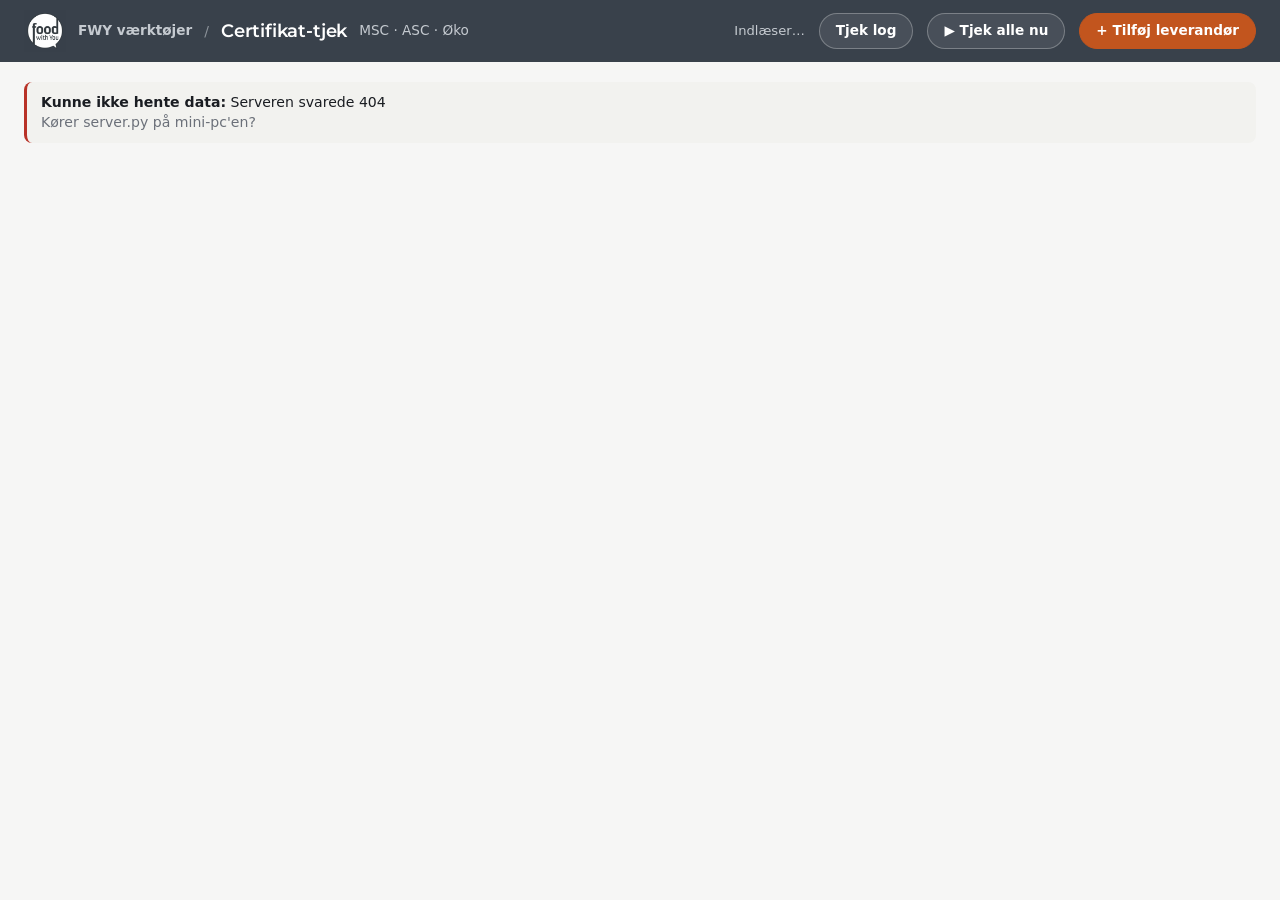
==== commit 9fb5fe11: "feat: opdatér til nyt FWY-design med logo Ny kopi af fwy.css (logo, skifergrå topbar, pilleknapper, " ====
--- a/dashboard/index.html
+++ b/dashboard/index.html
@@ -4,7 +4,7 @@
 <meta charset="UTF-8">
 <meta name="viewport" content="width=device-width, initial-scale=1.0">
 <title>Certifikat-tjek · FWY</title>
-<link rel="icon" href="data:image/svg+xml,%3Csvg xmlns='http://www.w3.org/2000/svg' viewBox='0 0 32 32'%3E%3Ccircle cx='16' cy='16' r='16' fill='%23C2551E'/%3E%3Ctext x='16' y='20.5' font-family='Arial' font-weight='800' font-size='12' fill='white' text-anchor='middle'%3Efwy%3C/text%3E%3C/svg%3E">
+<link rel="icon" href="[data-uri]">
 <link rel="stylesheet" href="fwy.css">
 <style>
   /* Kun det, der er særligt for certifikat-tjek – resten kommer fra fwy.css */
@@ -87,7 +87,7 @@
   .modal.wide { max-width: 680px; }
   .log-output {
     margin: 10px 0 0; max-height: 50vh; overflow: auto; white-space: pre-wrap;
-    background: var(--topbar); color: #e6e6e3; border-radius: 8px; padding: 12px 14px;
+    background: var(--topbar); color: #e6e6e3; border-radius: var(--radius-sm); padding: 12px 14px;
     font: .76rem/1.55 var(--font-mono);
   }
 
--- a/dashboard/fwy.css
+++ b/dashboard/fwy.css
@@ -5,12 +5,15 @@
    kopi ved siden af sin index.html – ret her, og kopier ud bagefter
    (python kopier_design.py). Se /design.html for farver og komponenter.
 
-   Farverne kommer fra foodwithyou.com: rust (#C2551E), næsten sort (#1A1D22),
-   skifer (#39414B), off-white (#F6F6F5) og lys grå (#E3E3DE).
+   Stilen følger foodwithyou.com: skifergrå flader (#39414B), rust til
+   handlinger (#C2551E), off-white baggrund (#F6F6F5), salvie (#95AFB0),
+   Montserrat 600 til overskrifter, pilleformede knapper og runde kort.
+   Logoet ligger som data-URI nederst i filen, så værktøjerne kun skal have
+   denne ene fil. Kildefilerne ligger i forside/logo/.
    Værktøjernes egne datafarver (fx forecast/kampagne) defineres i værktøjet.
    ═══════════════════════════════════════════════════════════════════════════ */
 
-@import url("https://fonts.googleapis.com/css2?family=Montserrat:wght@500;600;700;800&display=swap");
+@import url("https://fonts.googleapis.com/css2?family=Montserrat:wght@400;500;600;700&display=swap");
 
 :root {
   color-scheme: light;
@@ -28,10 +31,12 @@
   --axis: #bebdbc;
   --border: rgba(26, 29, 34, 0.10);
 
-  --brand: #c2551e;              /* rust – logo, streg under topbaren */
+  --brand: #c2551e;              /* rust – som knapperne på foodwithyou.com */
   --brand-wash: #f8ede7;
   --accent: #b04a18;             /* knapper, links, valgt fane (mørkere rust: 5,5:1 mod hvid) */
   --on-accent: #ffffff;
+  --sage: #95afb0;               /* salvie – kun som flade eller på --stone, ikke som tekst på hvidt */
+  --stone: #1f2329;              /* mørk "sten" bag forsidens top */
 
   --ok: #3f7a35;
   --ok-wash: #eef5ea;
@@ -42,14 +47,15 @@
   --critical-wash: #fbebe9;
   --on-critical: #ffffff;
 
-  --topbar: #1a1d22;
+  --topbar: #39414b;             /* skifergrå som sidens mørke sektioner og footer */
   --topbar-ink: #ffffff;
-  --topbar-muted: #a9adb3;
-
-  --radius: 10px;
-  --radius-sm: 6px;
-  --shadow-1: 0 1px 2px rgba(26, 29, 34, 0.05);
-  --shadow-2: 0 6px 24px rgba(26, 29, 34, 0.12);
+  --topbar-muted: #c5cad0;
+
+  --radius: 14px;
+  --radius-lg: 20px;
+  --radius-sm: 8px;
+  --shadow-1: 0 1px 2px rgba(26, 29, 34, 0.04), 0 4px 14px rgba(26, 29, 34, 0.04);
+  --shadow-2: 0 10px 34px rgba(26, 29, 34, 0.12);
 }
 @media (prefers-color-scheme: dark) {
   :root {
@@ -68,6 +74,7 @@
     --brand-wash: rgba(224, 119, 63, 0.14);
     --accent: #e8834c;
     --on-accent: #121417;
+    --stone: #16191d;
 
     --ok: #7fb86e;
     --ok-wash: rgba(127, 184, 110, 0.14);
@@ -78,9 +85,9 @@
     --critical-wash: rgba(238, 106, 95, 0.14);
     --on-critical: #121417;
 
-    --topbar: #0c0d10;
+    --topbar: #2b3139;
     --shadow-1: 0 1px 2px rgba(0, 0, 0, 0.3);
-    --shadow-2: 0 8px 28px rgba(0, 0, 0, 0.45);
+    --shadow-2: 0 10px 34px rgba(0, 0, 0, 0.45);
   }
 }
 
@@ -92,7 +99,7 @@
   -webkit-font-smoothing: antialiased;
 }
 button, input, select, textarea { font: inherit; color: inherit; }
-h1, h2, h3 { margin: 0; font-family: var(--font-brand); font-weight: 700; letter-spacing: -0.005em; }
+h1, h2, h3 { margin: 0; font-family: var(--font-brand); font-weight: 600; letter-spacing: -0.01em; }
 h2 { font-size: 1.02rem; }
 a { color: var(--accent); }
 code { font-family: var(--font-mono); font-size: .88em; background: var(--surface-2); padding: 1px 6px; border-radius: 4px; }
@@ -102,44 +109,49 @@
 [hidden] { display: none !important; }
 :focus-visible { outline: 2px solid var(--accent); outline-offset: 2px; }
 
-/* ── Topbar: [fwy] FWY værktøjer / Værktøjets navn ── */
+/* ── Logo: <a class="fwy-mark">fwy</a> – teksten skjules, logoet vises ── */
+.fwy-mark {
+  flex: none; display: block; width: 42px; height: 42px;
+  background: var(--fwy-logo) center / contain no-repeat;
+  font-size: 0; color: transparent; text-decoration: none;
+}
+.fwy-mark.fyldt { background-image: var(--fwy-logo-fyldt); }   /* skifergrå boble – til lyse flader */
+
+/* ── Topbar: [logo] FWY værktøjer / Værktøjets navn ── */
 .topbar {
   background: var(--topbar); color: var(--topbar-ink);
   display: flex; align-items: center; justify-content: space-between; gap: 12px 24px;
-  padding: 12px 24px; flex-wrap: wrap;
-  border-bottom: 3px solid var(--brand);
-}
-.brand { display: flex; align-items: center; gap: 10px; min-width: 0; }
+  padding: 10px 24px; flex-wrap: wrap;
+}
+.brand { display: flex; align-items: center; gap: 12px; min-width: 0; }
 .brand h1 { font-size: 1.1rem; }
 .brand .sub { color: var(--topbar-muted); font-size: .85rem; }
-.fwy-mark {
-  flex: none; width: 34px; height: 34px; border-radius: 50%;
-  display: grid; place-items: center; text-decoration: none;
-  background: var(--brand); color: #fff;
-  font: 800 .74rem/1 var(--font-brand); letter-spacing: .02em;
-}
 .crumb { color: var(--topbar-muted); text-decoration: none; font-weight: 600; font-size: .85rem; white-space: nowrap; }
 .crumb:hover { color: var(--topbar-ink); text-decoration: underline; }
 .crumb-sep { color: var(--topbar-muted); opacity: .6; }
 .topmeta { display: flex; align-items: center; gap: 14px; font-size: .82rem; flex-wrap: wrap; color: var(--topbar-muted); }
 
-/* ── Knapper ── */
+/* ── Knapper: pilleform som på foodwithyou.com ── */
 .btn {
   display: inline-flex; align-items: center; gap: 6px; text-decoration: none;
-  border: 1px solid var(--border); background: var(--surface); color: var(--ink); border-radius: 8px;
-  padding: 7px 13px; cursor: pointer; font-weight: 600; font-size: .85rem; white-space: nowrap;
-}
-.btn:hover { background: var(--surface-2); }
+  border: 1px solid var(--axis); background: var(--surface); color: var(--ink); border-radius: 999px;
+  padding: 7px 16px; cursor: pointer; font-weight: 600; font-size: .85rem; white-space: nowrap;
+}
+.btn:hover { background: var(--surface-2); border-color: var(--ink-2); }
 .btn-primary { background: var(--accent); border-color: var(--accent); color: var(--on-accent); }
-.btn-primary:hover { background: var(--accent); filter: brightness(1.08); }
+.btn-primary:hover { background: var(--accent); border-color: var(--accent); filter: brightness(1.08); }
+.btn-outline { background: transparent; border-color: var(--accent); color: var(--accent); }
+.btn-outline:hover { background: var(--brand-wash); border-color: var(--accent); }
 .btn-danger { color: var(--critical); }
 .btn:disabled { opacity: .55; cursor: default; }
-.topbar .btn { background: rgba(255,255,255,.08); border-color: rgba(255,255,255,.22); color: #fff; }
+.btn .arrow { transition: transform .15s; }
+.btn:hover .arrow { transform: translateX(3px); }
+.topbar .btn { background: rgba(255,255,255,.08); border-color: rgba(255,255,255,.28); color: #fff; }
 .topbar .btn:hover { background: rgba(255,255,255,.16); }
 .topbar .btn-primary { background: var(--brand); border-color: var(--brand); }
 .link { background: none; border: none; color: var(--accent); cursor: pointer; padding: 0; font-weight: 600; text-decoration: none; }
 .link:hover { text-decoration: underline; }
-.close { background: none; border: none; font-size: 1.5rem; line-height: 1; cursor: pointer; color: var(--ink-2); padding: 2px 6px; border-radius: 6px; }
+.close { background: none; border: none; font-size: 1.5rem; line-height: 1; cursor: pointer; color: var(--ink-2); padding: 2px 8px; border-radius: 999px; }
 .close:hover { background: var(--surface-2); }
 
 /* ── Bannere under topbaren ── */
@@ -170,15 +182,15 @@
 }
 .card-head { display: flex; align-items: baseline; justify-content: space-between; gap: 8px 16px; flex-wrap: wrap; margin-bottom: 12px; }
 .card-head p { margin: 2px 0 0; color: var(--muted); font-size: .85rem; }
-.section-title {
-  font: 700 .74rem/1.2 var(--font-brand); letter-spacing: .09em; text-transform: uppercase;
+.kicker, .section-title {
+  font: 600 .74rem/1.2 var(--font-brand); letter-spacing: .1em; text-transform: uppercase;
   color: var(--muted); margin: 0 0 12px;
 }
 
 .tiles { display: grid; grid-template-columns: repeat(auto-fit, minmax(190px, 1fr)); gap: 12px; margin-bottom: 18px; }
 .tile { background: var(--surface); border: 1px solid var(--border); border-radius: var(--radius); padding: 14px 16px; box-shadow: var(--shadow-1); }
 .tile .label { color: var(--ink-2); font-size: .82rem; }
-.tile .value { font: 700 1.6rem/1.25 var(--font-brand); margin-top: 2px; font-variant-numeric: tabular-nums; }
+.tile .value { font: 600 1.6rem/1.25 var(--font-brand); margin-top: 2px; font-variant-numeric: tabular-nums; }
 .tile .sub { color: var(--muted); font-size: .8rem; }
 button.tile { text-align: left; cursor: pointer; width: 100%; display: flex; flex-direction: column; justify-content: flex-start; }
 button.tile:hover { background: var(--surface-2); }
@@ -188,13 +200,14 @@
 /* ── Mærker (status, kategorier) ── */
 .tag {
   display: inline-flex; align-items: center; gap: 5px; font-size: .72rem; font-weight: 650;
-  padding: 1px 8px; border-radius: 999px; background: var(--surface-2); color: var(--ink-2);
+  padding: 1px 9px; border-radius: 999px; background: var(--surface-2); color: var(--ink-2);
   border: 1px solid var(--border); white-space: nowrap; line-height: 1.6;
 }
 .tag-ok { background: var(--ok-wash); color: var(--ok); border-color: transparent; }
 .tag-warning { background: var(--warning-wash); color: var(--warning-ink); border-color: transparent; }
 .tag-critical { background: var(--critical-wash); color: var(--critical); border-color: transparent; }
 .tag-brand { background: var(--brand-wash); color: var(--accent); border-color: transparent; }
+.tag-sage { background: var(--sage); color: #1a1d22; border-color: transparent; }
 .dot { width: 8px; height: 8px; border-radius: 50%; background: currentColor; display: inline-block; flex: none; }
 
 /* ── Tabeller ── */
@@ -224,19 +237,19 @@
 .field label { display: block; font-weight: 600; font-size: .86rem; margin-bottom: 4px; }
 .field .help { color: var(--muted); font-size: .8rem; margin-top: 4px; }
 .field input:not([type=checkbox]):not([type=radio]), .field select, .field textarea, .input {
-  width: 100%; padding: 8px 10px; border-radius: 8px; border: 1px solid var(--axis); background: var(--surface);
+  width: 100%; padding: 8px 10px; border-radius: var(--radius-sm); border: 1px solid var(--axis); background: var(--surface);
 }
 .field input:focus, .field select:focus, .field textarea:focus, .input:focus { outline: none; border-color: var(--accent); box-shadow: 0 0 0 3px var(--brand-wash); }
 .field input[type=number] { max-width: 120px; }
 .check { display: flex; gap: 8px; align-items: center; font-weight: 500; }
 .inline-input { display: inline-flex; align-items: center; gap: 8px; white-space: nowrap; }
 .inline-input input[type=number] { max-width: 84px; }
-.segmented { display: inline-flex; border: 1px solid var(--axis); border-radius: 8px; overflow: hidden; }
-.segmented button { border: none; background: var(--surface); padding: 6px 12px; cursor: pointer; font-weight: 600; font-size: .84rem; }
+.segmented { display: inline-flex; border: 1px solid var(--axis); border-radius: 999px; overflow: hidden; }
+.segmented button { border: none; background: var(--surface); padding: 6px 14px; cursor: pointer; font-weight: 600; font-size: .84rem; }
 .segmented button + button { border-left: 1px solid var(--axis); }
 .segmented button[aria-pressed="true"] { background: var(--accent); color: var(--on-accent); }
 .controls { display: flex; gap: 12px 18px; align-items: center; flex-wrap: wrap; }
-.controls input[type=date] { padding: 6px 8px; border-radius: 8px; border: 1px solid var(--axis); background: var(--surface); }
+.controls input[type=date] { padding: 6px 8px; border-radius: var(--radius-sm); border: 1px solid var(--axis); background: var(--surface); }
 .savebar {
   position: sticky; bottom: 12px; display: flex; justify-content: flex-end; align-items: center; gap: 12px;
   background: var(--surface); border: 1px solid var(--border); border-radius: var(--radius);
@@ -250,13 +263,13 @@
 .loading { color: var(--muted); padding: 30px 0; text-align: center; }
 .toast {
   position: fixed; bottom: 22px; left: 50%; transform: translateX(-50%); z-index: 50;
-  background: var(--topbar); color: #fff; padding: 10px 18px; border-radius: 8px; font-size: .88rem;
+  background: var(--topbar); color: #fff; padding: 10px 20px; border-radius: 999px; font-size: .88rem;
   box-shadow: var(--shadow-2); max-width: calc(100% - 32px);
 }
 .toast.error { background: var(--critical); color: var(--on-critical); }
 .tooltip {
   position: absolute; pointer-events: none; background: var(--surface); border: 1px solid var(--border);
-  box-shadow: var(--shadow-2); border-radius: 8px; padding: 8px 10px; font-size: .8rem;
+  box-shadow: var(--shadow-2); border-radius: var(--radius-sm); padding: 8px 10px; font-size: .8rem;
   min-width: 150px; z-index: 5; white-space: nowrap;
 }
 
@@ -277,7 +290,7 @@
 .drawer-body .lead { color: var(--ink-2); margin: 0 0 14px; }
 .modal-backdrop { display: flex; align-items: center; justify-content: center; padding: 16px; }
 .modal {
-  background: var(--surface); border-radius: 14px; padding: 26px 28px 22px; width: 100%; max-width: 480px;
+  background: var(--surface); border-radius: var(--radius-lg); padding: 26px 28px 22px; width: 100%; max-width: 480px;
   box-shadow: var(--shadow-2); max-height: 90vh; overflow-y: auto;
 }
 .modal h2 { font-size: 1.1rem; margin-bottom: 18px; }
@@ -293,3 +306,11 @@
   .drawer-body { padding: 14px 16px 40px; }
   .modal { padding: 20px 18px 18px; }
 }
+
+/* ── Logo (fra foodwithyou.com) ──
+   --fwy-logo:       hvid boble med skifergrå kant – virker på både mørke og lyse flader
+   --fwy-logo-fyldt: skifergrå boble med hvid tekst – favicon og små størrelser på lyst */
+:root {
+  --fwy-logo: url("[data-uri]");
+  --fwy-logo-fyldt: url("[data-uri]");
+}
